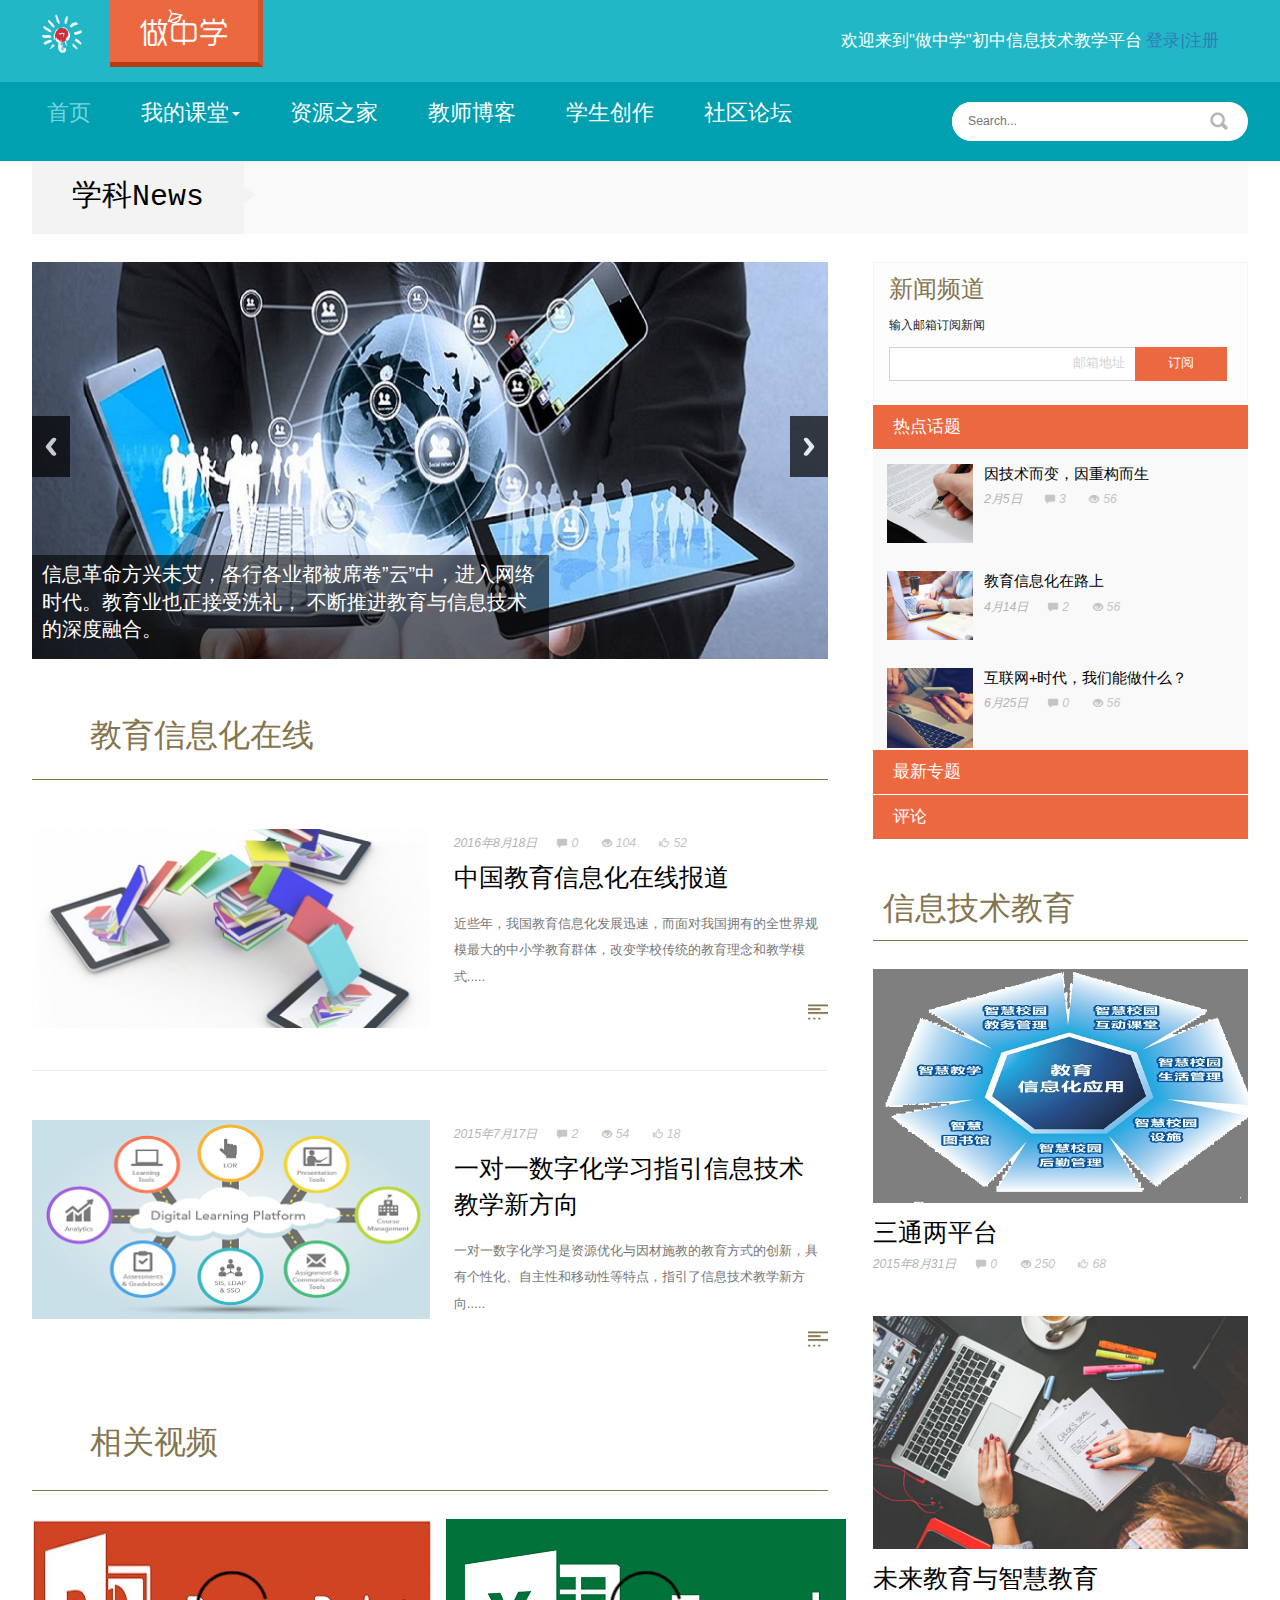
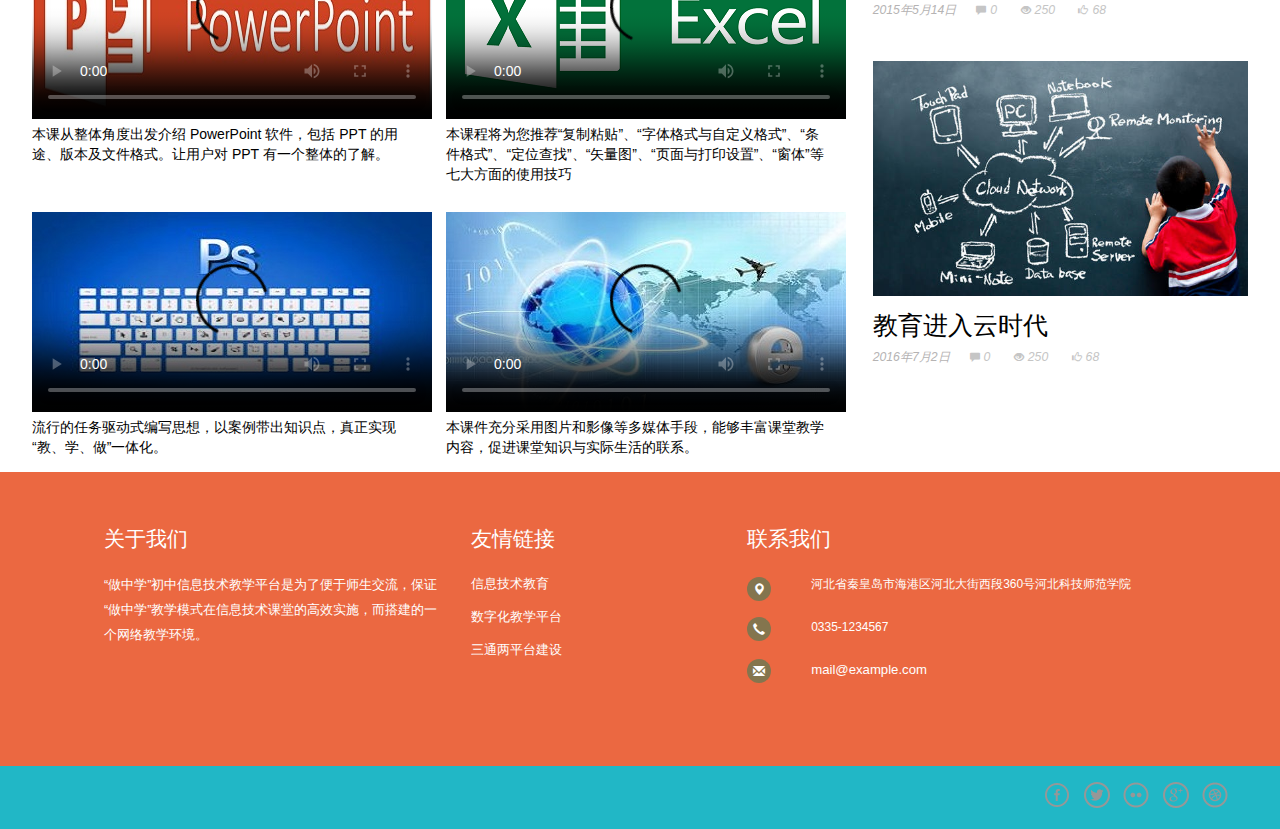
==== index.html @ 7d2986ad "111" ====
<!DOCTYPE HTML>
<html lang="en" ng-app="app">
<head>
<title>做中学首页</title>
<meta http-equiv="Content-Type" content="text/html; charset=utf-8" />
<meta name="viewport" content="width=device-width, initial-scale=1, maximum-scale=1">

<link href="css/styleNav.css" rel="stylesheet" type="text/css" media="all" />
<link rel="stylesheet" type="text/css" href="css/bootstrap.css">
<script type="text/javascript" src="js/jquery.min.js"></script>
<script src="js/owl.carousel.js"></script>
<script type="text/javascript" src="js/jquery.slidepanel.setup.js"></script>
<link href="css/style.css" rel="stylesheet" type="text/css" media="all" />
<script>
		$(document).ready(function() {
			$("#owl-demo").owlCarousel({
				items : 4,
				lazyLoad : true,
				autoPlay : true,
				navigation : true,
				navigationText : ["", ""],
				rewindNav : false,
				scrollPerPage : false,
				pagination : false,
				paginationNumbers : false,
			});
		});
</script>
<script type="application/x-javascript">
	addEventListener("load", function() {
		setTimeout(hideURLbar, 0);
	}, false);
	function hideURLbar(){
		window.scrollTo(0,1);
	}
</script>
<!-- for bootstrap working -->
<script type="text/javascript" src="js/bootstrap.js"></script>

<script src="js/responsiveslides.min.js"></script>
<script>
	$(function () {
		$("#slider").responsiveSlides({
			auto: true,
			nav: true,
			speed: 500,
			namespace: "callbacks",
			pager: true,
		});
	});
</script>
	<script type="text/javascript" src="js/move-top.js"></script>
	<script type="text/javascript" src="js/easing.js"></script>
	<!--/script-->
	<script type="text/javascript">
		jQuery(document).ready(function($) {
			$(".scroll").click(function(event){
				event.preventDefault();
				$('html,body').animate({scrollTop:$(this.hash).offset().top},900);
			});
		});
	</script>
<!-- //Owl Carousel Assets -->
<!-----768px-menu----->
<link type="text/css" rel="stylesheet" href="css/jquery.mmenu.all.css" />
<script type="text/javascript" src="js/jquery.mmenu.js"></script>
<script type="text/javascript">
		//	The menu on the left
		$(function() {
			$('nav#menu-left').mmenu();
		});
</script>
<!-----//768px-menu----->

</head>
<body>
<!-- start header-brand login -->
	<div class="header_bg">
	<div class="wrap">
	<div class="header">
		<div class="logo">
			<a href="myclass/index.html">
				<img src="images/lg.png" alt=""/>
				<h1>做中学</h1>
				<div class="clear"> </div>
			 </a>
		</div>
		<div class="lrtext">
		  <p>欢迎来到"做中学"初中信息技术教学平台&nbsp;<a href="#">登录|注册</a> </p>
		</div>
		<div class="clear"> </div>
	</div>
</div>
</div>
<!-- start header -->
	<div class="header_btm" ng-controller="liCtrl">
	<div class="wrap">
		<!------start small nav 小导航---->
			<div id="page">
					<div id="header">
						<a class="navicon" href="#menu-left"> </a>
					</div>
					<nav id="menu-left">
						<ul>
							<li><a href="index.html#/home" ng-click="hide()">首页</a></li>
							<li class="dropdown">
								<a href="index.html#" class="dropdown-toggle " data-toggle="dropdown">我的课堂<b class="caret"></b></a>
								<ul class="dropdown-menu">
									<li><a href="#/classManagement">班级管理</a></li>
									<li class="divider"></li>
									<li><a href="#/enter">进入班级</a></li>
									<li class="divider"></li>
								</ul>
							</li>
							<li><a href="index.html#/resources">资源之家</a></li>
							<li><a href="index.html#/blog">教师博客</a></li>
							<li ><a href="index.html#/works">学生创作</a></li>
							<li><a href="index.html#comment">社区论坛</a></li>s
						</ul>
					</nav>
			</div>
		<!------start large nav 大导航---->
			<div class="header_sub" >
				<div class="h_menu">
					<ul>
						<li ng-class="{active:category=='home'}"><a href="#/home">首页</a></li>
						<li class="dropdown" ng-class="{active:category=='enter'}">
							<a href="#" class="dropdown-toggle " data-toggle="dropdown">我的课堂<b class="caret"></b></a>
							<ul class="dropdown-menu">
								<li><a href="#/classManagement">班级管理</a></li>
								<li class="divider"></li>
								<li><a href="#/enter">进入班级</a></li>
								<li class="divider"></li>
							</ul>
						</li>
						<li ng-class="{active:category=='resources'}"><a href="#/resources">资源之家</a></li>
						<li ng-class="{active:category=='blog'}"><a href="#/blog">教师博客</a></li>
						<li ng-class="{active:category=='works'}"><a href="#/works">学生创作</a></li>
						<li ng-class="{active:category=='comment'}"><a href="#/comment">社区论坛</a></li>
					</ul>

				</div>

				<div class="h_search">
		    		<form>
		    			<input type="text" value="" placeholder="Search...">
		    			<input type="submit" value="">
		    		</form>
				</div>
				<div class="clear"> </div>
			</div>
	</div>
</div>
<!-- start main-body-->
	<div>
		<ng-view></ng-view>
	</div>
<!-- footer-section-starts-here -->
	<div class="footer">
		<div class="footer-top">
			<div class="wrap">
				<div class="col-md-4 col-xs-4 col-sm-4 footer-grid">
					<h4 class="footer-head">关于我们</h4>
					<p>“做中学”初中信息技术教学平台是为了便于师生交流，保证“做中学”教学模式在信息技术课堂的高效实施，而搭建的一个网络教学环境。</p>
				</div>
				<div class="col-md-3 col-xs-3 col-sm-3 footer-grid">
					<h4 class="footer-head">友情链接</h4>
					<ul class="cat">
						<li><a href="#">信息技术教育</a></li>
						<li><a href="#">数字化教学平台</a></li>
						<li><a href="#">三通两平台建设</a></li>
						<!--<li><a href="#">办公软件专栏</a></li>-->
					</ul>
				</div>
				<div class="col-md-5 col-xs-5 col-sm-5 footer-grid">
					<h4 class="footer-head">联系我们</h4>
					<address>
						<ul class="location">
							<li><span class="glyphicon glyphicon-map-marker"></span></li>
							<li>河北省秦皇岛市海港区河北大街西段360号河北科技师范学院</li>
							<div class="clearfix"></div>
						</ul>
						<ul class="location">
							<li><span class="glyphicon glyphicon-earphone"></span></li>
							<li>0335-1234567</li>
							<div class="clearfix"></div>
						</ul>
						<ul class="location">
							<li><span class="glyphicon glyphicon-envelope"></span></li>
							<li><a href="mailto:info@example.com">mail@example.com</a></li>
							<div class="clearfix"></div>
						</ul>
					</address>
				</div>
				<div class="clearfix"></div>
			</div>
		</div>

	</div>
<div class="footer-bottom">
	<div class="wrap">
		<div class="copyrights col-md-6">
			<p>Copyright &copy; 2015.Company name All rights reserved.<a target="_blank" href="http://www.cssmoban.com/">&#x7F51;&#x9875;&#x6A21;&#x677F;</a></p>
		</div>
		<div class="footer-social-icons col-md-6">
			<ul>
				<li><a class="facebook" href="#"></a></li>
				<li><a class="twitter" href="#"></a></li>
				<li><a class="flickr" href="#"></a></li>
				<li><a class="googleplus" href="#"></a></li>
				<li><a class="dribbble" href="#"></a></li>
			</ul>
		</div>
		<div class="clearfix"></div>
	</div>
</div>
<!-- footer-section-ends-here -->


<a href="#to-top" id="toTop" style="display: block;"> <span id="toTopHover" style="opacity: 1;"> </span></a>

<script src="js/angular.js"></script>
<script src="js/angular-route.min.js"></script>
<script src="js/app.js"></script>
<script src="home/home.js"></script>
<script src="myclass/classManagement.js"></script>

<script src="enterclass/enter.js"></script>
<script src="resources/resources.js"></script>
<script src="blog/blog.js"></script>
<script src="comment.js"></script>
<script src="works.js"></script>

<!---->
</body>
</html>
---- css/styleNav.css ----
/* reset */
html,body,div,span,applet,object,iframe,h1,h2,h3,h4,h5,h6,p,blockquote,pre,a,abbr,acronym,address,big,cite,code,del,dfn,em,img,ins,kbd,q,s,samp,small,strike,strong,sub,sup,tt,var,b,u,i,dl,dt,dd,ol,nav ul,nav li,fieldset,form,label,legend,table,caption,tbody,tfoot,thead,tr,th,td,article,aside,canvas,details,embed,figure,figcaption,footer,header,hgroup,menu,nav,output,ruby,section,summary,time,mark,audio,video{margin:0;padding:0;border:0;font-size:100%;font:inherit;vertical-align:baseline;}
article, aside, details, figcaption, figure,footer, header, hgroup, menu, nav, section {display: block;}
ol,ul{list-style:none;margin:0;padding:0;}
blockquote,q{quotes:none;}
blockquote:before,blockquote:after,q:before,q:after{content:'';content:none;}
table{border-collapse:collapse;border-spacing:0;}
/* start editing from here */
a{text-decoration:none;}
.txt-rt{text-align:right;}/* text align right */
.txt-lt{text-align:left;}/* text align left */
.txt-center{text-align:center;}/* text align center */
.float-rt{float:right;}/* float right */
.float-lt{float:left;}/* float left */
.clear{clear:both;}/* clear float */
.pos-relative{position:relative;}/* Position Relative */
.pos-absolute{position:absolute;}/* Position Absolute */
.vertical-base{	vertical-align:baseline;}/* vertical align baseline */
.vertical-top{	vertical-align:top;}/* vertical align top */
.underline{	padding-bottom:5px;	border-bottom: 1px solid #eee; margin:0 0 20px 0;}/* Add 5px bottom padding and a underline */
nav.vertical ul li{	display:block;}/* vertical menu */
nav.horizontal ul li{	display: inline-block;}/* horizontal menu */
img{max-width:100%;}
/*end reset*/
body {
	background:#ffffff;
	font-family: "HelveticaNeue", "Helvetica Neue", Helvetica, Arial, sans-serif;
	font-size: 100%;
}
.wrap{
	margin:0 auto;
	width:80%;
}
.header_bg{
	background: #21B7C6;

}
#page{
	display:none;
}
.logo{
	float:left;
}
.logo img
{
	float: left;
	padding: 1em 2em 1em 0.7em;
}
@font-face{
	font-family: 'title';
	src:url('zz.ttf');
}
.logo a h1{
	color:#fff;
	font-size: 2.1em;
	font-family: title;
	padding: 0.45em 1em 0.55em 1em;
	background: #EB6841;
	float: left;
	border-bottom: 5px solid #BA3A14;
	border-right: 5px solid #CD542F;
}
/*--- social-icons ----*/
.lrtext {
	float:right;
	padding: 2.4%;
	text-align: center;
}
.lrtext p{
	color:#fff;
	font-size: 1.2em;
	/*font-style: italic;*/
}
/* start header_btm */
.header_btm{
	background: #00A0B0;
}
/* start menu */
.h_menu{
	float:left;
}
.h_menu ul li{
	margin-right:20px;
	float: left;
}
.h_menu ul li.active a{
	color: #74D7E1;
}
.h_menu ul li a{
	display:block;
	padding: 15px 15px;
	text-transform: uppercase;
	font-size: 1.6em;
	color:#fff;
	font-weight: 400;
	-webkit-transition: all 0.3s ease-in-out;
	-moz-transition: all 0.3s ease-in-out;
	-o-transition: all 0.3s ease-in-out;
	transition: all 0.3s ease-in-out;
}
.h_menu ul li a:hover{
	color: #74D7E1;
}
/*search*/
.h_search{
	float: right;
	position: relative;
	margin: 20px 0;
	width: 24.3333%;
	background: #FFF;
	border-radius: 30px;
	-webkit-border-radius: 30px;
	-moz-border-radius: 30px;
	-o-border-radius: 30px;
}
.h_search input[type="text"]{
	-webkit-appearance: none;
	font-family: "HelveticaNeue", "Helvetica Neue", Helvetica, Arial, sans-serif;
	padding:10px 16px;
	outline: none;
	color: #312c3c;
	border: none;
	width: 78.33333%;
	line-height: 1.5em;
	position: relative;
	font-size: 0.8725em;
	text-transform: capitalize;
	border-radius: 30px;
	-webkit-border-radius: 30px;
	-moz-border-radius: 30px;
	-o-border-radius: 30px;
}
.h_search input[type="submit"]{
	-webkit-appearance: none;
	background:url('../images/search.png') no-repeat 10px 10px;
	padding: 10px 0px;
	border: none;
	cursor: pointer;
	width: 14.33%;
	line-height: 1.5em;
	outline: none;
	position: absolute;
	right:0px;
}
.h_search input[type="submit"]:hover {
	background: url('../images/search_h.png') no-repeat 10px 10px;
}
/*--- start iphone_nav -----*/
.sub-head{
	display:none;
	background: #FFFFFF;
	border-bottom: 4px solid #00BAC6;
}
.sub-head li{
	display:inline-block;
	float:left;
	width:50%;
	text-align:center;
}
.sub-head li a span{
	position:absolute;
	top:12px;
	left:12px;
	width:16px;
	height:16px;
	display:inline-block;
}
.sub-head li a.active{
	color:#fff;
	background: #00BAC6;
}
.sub-head li:first-child a{
	border-right:1px solid rgb(150, 148, 148);
}
.sub-head a{
	text-transform: uppercase;
	font-size: 1em;
	position:relative;
	display:block;
	color:#555;
	padding:10px;
}
.menu{
	background: #f0f0f0;
}
.menu li{	
	display:block;
}
.menu li a{
	font-size:0.8125em;
	text-transform:uppercase;
	display:block;
	padding:10px;
	color:#555;
	border-bottom: 1px solid rgb(199, 199, 199);
}
.menu li:last-child a{
	border-bottom:none;
}
.search{
	display:block;
	padding:10px;
	text-align:center;
	background: #f6f6f6; 
}
.search input[type=text]{
	width: 90%;
	padding: 10px;
	border: 1px solid rgb(217, 218, 215);
	color: #555;
	font-size: 13px;
	background: #FFF;
	outline: none;
}
.back-btn {
	cursor: pointer;
	background: rgb(71, 71, 71);
	display: inline-block;
	margin-left: 10px;
	margin-bottom: 10px;
}
.back-btn ul li{
	display:inline-block;
	padding: 4px 6px;
}
.back-btn ul li:before{
	content: url('../images/prev.png');
}
.back-btn ul li a {
	padding: 4px 10px;
	font-size:13px;
	color: #fff;
	margin-left:-8px;	
	line-height: 1.7em;
	vertical-align: bottom;
}	
.simple-text
{
	
}
.simple-text h4{
	color:#6F6F6F;
	font-size: 1.6em;
	text-align: center;
}
.simple-text p
{
	color:#C1C1C1;
	font-size: 1.05em;
	text-align: center;
	padding: 1em 9em;
}

/**********services***********/
.Recent-wroks{
	margin: 4% 0;
}
.Recent-wrok{
	text-align:center;
	background: #ffffff;
}
.heading{
	font-size: 1.8em;
	color: #6F6F6F;
	text-transform: uppercase;
	margin: 1% 0% 2% 0%;
	text-align: left;
	font-weight: 600;
}
.Recent-wrok h6{
	width: 60%;
	margin: 0 auto;
	font-size: 1.1em;
	color: #292929;
	line-height: 1.5em;
}

span.rollover {
	-o-transition-duration: 1s;
	-moz-transition-duration: 1s;
	-webkit-transition: -webkit-transform 1s;
	background:url(../images/view.png) center center no-repeat #EB6841;
	cursor: pointer;
	height: 250px;
	width: 250px;
	display:block;
	position: absolute;
	z-index: 10;
	opacity: 0;
	border-radius: 150px;
	-webkit-border-radius: 150px;
	-o-border-radius: 150px;
	-moz-border-radius: 150px;
	-webkit-transition: all 0.3s ease-out;
	-moz-transition: all 0.3s ease-out;
	-ms-transition: all 0.3s ease-out;
	-o-transition: all 0.3s ease-out;
	transition: all 0.3s ease-out;
}
span.rollover:hover {
	opacity: 0.7;
	-webkit-transition: all 0.3s ease-out;
	-moz-transition: all 0.3s ease-out;
	-ms-transition: all 0.3s ease-out;
	-o-transition: all 0.3s ease-out;
	transition: all 0.3s ease-out;
}
span.rollover1 {
	-o-transition-duration: 1s;
	-moz-transition-duration: 1s;
	-webkit-transition: -webkit-transform 1s;
	background:url(../images/view.png) center center no-repeat #EB6841;
	cursor: pointer;
	height: 244px;
	width: 387px;
	display:block;
	position: absolute;
	z-index: 10;
	opacity: 0;
}
span.rollover1:hover {
	opacity: 0.7;
	-webkit-transition: all 0.3s ease-out;
	-moz-transition: all 0.3s ease-out;
	-ms-transition: all 0.3s ease-out;
	-o-transition: all 0.3s ease-out;
	transition: all 0.3s ease-out;
}
/***********last posts**********/
.l-grids
{
	padding: 2em 0em;
}
.l-grid-1
{
	width:48%;
	float:left;
	background: #21B7C6;
	border-radius: 3px;
	-webkit-border-radius: 3px;
	-moz-border-radius: 3px;
	-o-border-radius: 3px;
}
.l-grid-2
{
	background: #EB6841;
}
.l-grid-1:first-child
{
	margin-right: 4%;
}
.l-grid-1 img
{
	float:right;
	width:50%;
	border-top-right-radius: 3px;
	-webkit-border-top-right-radius: 3px;
	-moz-border-top-right-radius: 3px;
	-o-border-top-right-radius: 3px;
	border-bottom-right-radius: 3px;
	-webkit-border-bottom-right-radius: 3px;
	-moz-border-bottom-right-radius: 3px;
	-o-border-bottom-right-radius: 3px;
}
.l-grid-1 .desc
{
	float:left;
	width:43%;
	padding: 1.3em;
	margin-top: 0em;
}
.l-grid-1 .desc h3,.l-grid-1 .desc span,.test-desc h3,.footer-left h3,.footer-right h3
{
	color:#fff;
	font-size: 1.2em;
	text-transform: uppercase;
	padding-bottom: 0.8em;
}
.l-grid-1 .desc span{
	font-size: 0.89em;
}
.l-grid-1 .desc p,.test-desc p,.get-left p,.footer-left p,.footer-right p{
	font-size: 0.89em;
	color:#fff;
	line-height: 1.8em;
	padding-top: 0.8em;
}
/***********testimonials***********/
.test-grids
{
	background: #FBFBFB;
}
.test-desc
{
	width:65%;
	float:left;
	padding: 1.4em 2.5em;
}
.test-desc h3
{
	color:#F26C4F;
	font-weight: 600;
}
.test-desc p{
	color:#3B5053;
}
.img_1
{
	float:right;
	position: relative;
	background: #F26C4F;
	padding: 5em;
}
.img_1:before{
	content: '';
	position: absolute;
	width: 0;
	height: 0;
	left: -20px;
	border-top: 10px solid rgba(0, 0, 0, 0);
	border-right: 20px solid #F26C4F;
	border-bottom: 10px solid rgba(0, 0, 0, 0);
	margin-top: 3em;
}
/**********get-in-touch************/
.get-left
{
	width: 28%;
	float: left;
	margin: 22px 28px 22px 0px;
}
.get-left p{
	color:#818181;
}
.get-right {
	float: right;
	margin: 22px 0px;
	width: 67%;
}
.contact form {
	padding-top: 2em;
}
.get-right li {
	display: block;
	margin: 15px 0px;
	border: none;
}

.get-right input[type=text],.get-right input[type=email] {
	font-family: "HelveticaNeue", "Helvetica Neue", Helvetica, Arial, sans-serif;
	width:64%;
	padding: 1em 2em 1em 1em;
	border:none;
	color: #3B5053;
	font-size:17px;
	margin:0;
	outline: none;
	font-weight: 600;
	border-top-right-radius: 8px;
	-webkit-border-top-right-radius: 8px;
	-o-border-top-right-radius: 8px;
	-moz-border-top-right-radius: 8px;
	border-bottom-right-radius: 8px;
	-webkit-border-bottom-right-radius: 8px;
	-moz-border-bottom-right-radius: 8px;
	-o-border-bottom-right-radius: 8px;
	background: #F1F1F1;
}
.get-right li textarea
{
	border: 2px solid #4BCEDB;
}
textarea
{
	height: 150px;
	resize: none;
	font-family: "HelveticaNeue", "Helvetica Neue", Helvetica, Arial, sans-serif;
	width:90.5%;
	padding: 1em 2em 1em 1em;
	border:none;
	color: #989898;
	font-size:15px;
	outline: none;
	font-weight: 600;
	border-radius: 10px;
	-webkit-border-radius: 10px;
	-moz-border-radius: 10px;
	-o-border-radius: 10px;
}
.icon {
	height: 23px;
	width: 23px;
	display: block;
	float: left;
}
.name input[type=text]
{
	width:64%;
}
.name input[type=email]
{
	width:64%;
}
.user {
	background: url(../images/u.png) no-repeat 30px 14px;
	background-color: #21B7C6;
	padding: 1em 1.5em;
	border-top-left-radius: 8px;
	-webkit-border-top-left-radius: 8px;
	-o-border-top-left-radius: 8px;
	-moz-border-top-left-radius: 8px;
	border-bottom-left-radius: 8px;
	-webkit-border-bottom-left-radius: 8px;
	-moz-border-bottom-left-radius: 8px;
	-o-border-bottom-left-radius: 8px;
}
.mail {
	background: url(../images/m.png) no-repeat 25px 20px;
	background-color: #EB6841;
	padding: 1em 1.5em;
	border-top-left-radius: 8px;
	-webkit-border-top-left-radius: 8px;
	-o-border-top-left-radius: 8px;
	-moz-border-top-left-radius: 8px;
	border-bottom-left-radius: 8px;
	-webkit-border-bottom-left-radius: 8px;
	-moz-border-bottom-left-radius: 8px;
	-o-border-bottom-left-radius: 8px;
}
.name
{
	float: left;
	width: 50%;
	margin-right: 4%;
}
.email_1
{
	float:right;
	width:50%;
}
.send
{
	margin: 1em 1.8em 2em;
	font-size: 1.1em;
	text-transform: uppercase;
	color: #fff;
	background: #F26C4F;
	border: 1px solid #F26C4F;
	padding: 0.7em 2em;
	border-radius: 5px;
	-webkit-border-radius: 5px;
	-moz-border-radius: 5px;
	-o-border-radius: 5px;
	-webkit-transition: all 0.3s ease-in-out;
	-moz-transition: all 0.3s ease-in-out;
	-o-transition: all 0.3s ease-in-out;
	transition: all 0.3s ease-in-out;
	font-family: "HelveticaNeue", "Helvetica Neue", Helvetica, Arial, sans-serif;
	cursor: pointer;
	float: right;
}
.send:hover
{
	background: #FC685C;
}
/*********footer********/
.footer
{
	background: #EB6841;
	padding: 3em 0em;
}
.footer-left
{
	float:left;
	width:48%;
	margin-right: 4%;
}
.footer-right
{
	float: none;
	width: 100%;
}
.footer-right span
{
	color:#fff;
	font-size: 0.8em;
	padding: 0.8em 0em;
	display: block;
}
.comments1:nth-child(2)
{
	border-bottom:2px solid #EF8565;
	padding-bottom: 1.4em;
}
.detail
{
	padding: 1em 0em;
}
.detail li{
	float: left;
}
.detail li a{
	color:#F3A189;
	font-size: 0.95em;
	text-transform: uppercase;
}
.soc_icons ul li{
	margin:10px;
	float:left;
}
.soc_icons ul li a{
	opacity:0.8;
	display: block;
	padding: 8px;
	background: #2e2e2e;
	width: 24px;
	height: 24px;
	-webkit-transition: all 0.3s ease-in-out;
	-moz-transition: all 0.3s ease-in-out;
	-o-transition: all 0.3s ease-in-out;
	transition: all 0.3s ease-in-out;
	border-radius: 26px;
	color:#929191;
	font-weight: 600;
}
.soc_icons ul li a span{
	margin-left: 60px;
}
.soc_icons ul li a.icon1{
	background: #39579D url('../images/icon1.png') no-repeat 16px 9px;
}
.soc_icons ul li a.icon2{
	background: #02B3E9 url('../images/icon2.png') no-repeat 10px 12px;
}
.soc_icons ul li a.icon3{
	background: #D95333 url('../images/icon3.png') no-repeat 13px 11px;
}
.soc_icons ul li a:hover{
	zoom: 1;
	filter: alpha(opacity=50);
	opacity: 1;
	-webkit-transition: opacity .15s ease-in-out;
	-moz-transition: opacity .15s ease-in-out;
	-ms-transition: opacity .15s ease-in-out;
	-o-transition: opacity .15s ease-in-out;
	transition: opacity .15s ease-in-out;
	color:#373737;
}
.copy
{
	background:#21B7C6;
}
.copy p{
	color:#fff;
	font-size:1em;
	text-align: center;
	padding: 1.5em 0em;
}
.copy p a{
	color:#00444B;
	font-size:1em;
	-webkit-transition: all 0.3s ease-in-out;
	-moz-transition: all 0.3s ease-in-out;
	-o-transition: all 0.3s ease-in-out;
	transition: all 0.3s ease-in-out;
}
.copy p a:hover{
	color:#fff;
}
/*---strat-about----*/
/*--about--*/
.col:first-child {
	margin-left: 0;
}
.content_1 {
	margin: 1.5em 0em;
}
.col {
	display: block;
	float: left;
	margin: 1% 0 1% 1.6%;
}
.span_1_of_about {
	width: 65%;
}
.about h3 {
	border-bottom: 1px solid  #21B7C6;
	padding: 0.3em 0em;
	margin-bottom: 1em;
	color: #EB6841;
	font-weight: 400;
}
.about p {
	color: #969696;
	font-size: 0.95em;
	line-height: 1.8em;
}
.about-img {
	width: 29%;
	float: left;
	margin-right: 3%;
}
.about-desc {
	width: 68%;
	float: left;
	margin-right: 0;
}
.grid_1_of_4{
	display: block;
	float:left;
	margin: 1% 0 1% 1.6%;
	text-align: center;
}
.grid_1_of_4:first-child {
	margin-left: 0;
}
.images_1_of_4 {
	width: 45%;
	padding:1.5%;
}
.images_1_of_4  img{
	max-width:100%;
	border-radius: 50%;
	margin: 6px -2px 4px 0px;
}
.images_1_of_4 h6{
	color:#EB6841;
	font-size:1em;
	font-style: italic;
	padding: 0.5em 1em;
}
.span_1_of_about1 {
	width: 30%;
	margin-left: 5%;
}
.col {
	display: block;
	float: left;
}
.comments-custom li {
	overflow: hidden;
	margin: 0;
	padding: 0px 0 45px 0;
	border-bottom: none;
	background: none;
}
.comments-custom.unstyled .icon {
	background: url(../images/comment.png) no-repeat 0 50%;
	width: 37px;
	height: 70px;
	float: left;
	border-right: 1px solid #EBEBEB;
	padding: 0 8px 0 0;
	margin: 0 10px 0 0;
}
.right-text {
	width: 80%;
	float: left;
}
.comments-custom.unstyled .comments-custom_h,.images_1_of_4  h4 a,.about-topgrid1 h5,.about-histore ul li span,.questions h4 {
	color: #21B7C6;
	font-size: 1.3em;
	font-style: italic;
	-webkit-transition: all 0.3s ease-out;
	-moz-transition: all 0.3s ease-out;
	-ms-transition: all 0.3s ease-out;
	-o-transition: all 0.3s ease-out;
	transition: all 0.3s ease-out;
}
.comments-custom.unstyled:hover .comments-custom_h:hover,.images_1_of_4  h4 a:hover,.about-topgrid1 h5:hover,.about-histore ul li span:hover,.questions h4:hover
{
	color: #00A0B0;
	cursor: pointer;
}
.comments-custom.unstyled .comments-custom_txt {
	padding: 10px 0px;
	font-size: 13px;
	line-height: 1.5em;
}
.comments-custom.unstyled .comments-custom_txt a {
	color: #969696;
	font-size: 1.15em;
}
.about-top{
	margin-bottom:1%;
}
.about-bottom{
	margin-bottom:2%;
}
.comments-custom time {
	font-size: 11px;
	color:#888;
}
.about-topgrid1 {
	width: 29%;
	float: left;
	margin-right: 5%;
}
.about-topgrid1 img {
	border-radius: 3px;
	-webkit-border-radius: 3px;
	-moz-border-radius: 3px;
	-o-border-radius: 3px;
}
.about-topgrid1 h5 {
	font-size: 13px;
	padding: 2em 0em;
}
.about-histore {
	float: left;
	width: 30%;
}
.about-histore ul li span {
	font-size: 14px;
	padding: 15px 0px 15px 0px;
	margin-bottom: 13px;
	float: left;
	width: 15%;
}
.about-histore ul li span:hover {
	color: #868F98;
	cursor: pointer;
}
.about-histore ul li p {
	padding: 4px 0px 8px 0px;
	float: right;
	width: 83%;
}
.about-services {
	width: 30%;
	float: left;
	margin-left: 5%;
}
.questions {
	margin: 10px 0 3px 0;
}
.questions h4 {
	font-size: 15px;
	margin-bottom: 5px;
}
.questions p {
	padding: 4px 0px 8px 0px;
}
/*---//End-about----*/
/************services****************/
div.cont1.span_2_of_g1{
	margin-left:65px ;
}
.col_1_of_about-box:first-child {
	margin-left: 0;
}
.span_1_of_about-box {
	width: 30.5%;
}
.col_1_of_about-box {
	display: block;
	float: left;
	margin: 1% 0 1% 3.6%;
}
/********start-blog*************************/
/*--blog--*/
.main
{
	padding: 0em 0em 2em 0em;
	border-bottom: 1px solid #E9E9E9;
}
.wrapper_single{
	width: 72.2%;
	float: left;
}
.wrapper_top{
	margin-bottom:3%;
}
.grid_1 {
	width:8.5%;
	float: left;
}
.alpha {
	margin-right: 3.6%;
}
.span_2_of_single {
	width: 87.1%;
	float: right;
}
.date {
	background: #21B7C6;
	font-size: 0.95em;
	line-height: 18px;
	font-weight: 500;
	padding:1.3em 1em;
	color: #FFF;
	text-align: center;
	border-radius: 5px;
	-webkit-border-radius: 5px;
	-moz-border-radius: 5px;
	-o-border-radius: 5px;
}
.date span {
	display: inline-block;
	font-size:2em;;
	line-height: 30px;
	font-weight: 600;
	margin-bottom: 5px;
}
h5.blog_title{
	margin:1em 0em;
}
h5.blog_title a{
	color: #485460;
	font-size: 1.6em;
	font-weight: 600;
	transition:0.5s all;
	-webkit-transition:0.5s all;
	-moz-transition:0.5s all;
	-o-transition:0.5s all;
}
h5.blog_title a:hover {
	color: #21B7C6;
}
.span-1-of-1
{
	float:left;
	width:37%;
}
.m_img {
	border-radius: 3px;
}
.span-1-of-2 p,.popularpost p,.link_1 p a,.desc p a{
	font-size: 0.85em;
	color: #414A5A;
	font-weight: 600;
	line-height: 1.8em;
}
.span-1-of-2 p:nth-child(2)
{
	margin-top: 2.1em;
}
.arrow_btn {
	display: block;
	background: url(../images/arrow_btn.png) no-repeat 88px 24.9px;
	padding: 16px 22px 9px 0px;
	color: #EB6841;
	font-size: 16px;
}
.arrow_btn:hover{
	background: url(../images/arrow_btnh.png) no-repeat 88px 24.9px;
	text-decoration: none;
	color:#44C0C2;
}
.links
{
	border: 1px solid #E9E9E9;
	border-right: none;
	border-left:none;
	padding: 0.7em 0em;
	margin: 2em 0em 2em 0em;
}
.links h3{
	color:#757B85;
	margin-right: 4%;
	float: left;
	font-size: 0.96em;
}
.tags a{
	color:#757B85;
	margin-right: 0.6em;
}
.comments  a{
	color:#EB6841;
	margin-left: 0.2em;
}
.links h3:nth-child(5)
{
	margin-right: 0em;
}
.social_1 ul li:first-child, ol li:first-child {
	margin-top: 0px;
	margin-left: 0;
}
.social_1 li {
	background: none;
	margin-right:1em;
	display: inline-block;
}
.social_1 li  a span
{
	height:30px;
	width:30px;
	display: block;
	background: url(../images/spriteimg.png);
	-webkit-transition: all 0.3s ease-out;
	-moz-transition: all 0.3s ease-out;
	-ms-transition: all 0.3s ease-out;
	-o-transition: all 0.3s ease-out;
	transition: all 0.3s ease-out;
}
li.icon2_f > a > span {
	background-position: -35px 4px;
}
li.icon2_f > a > span:hover {
	opacity:0.8;
}
li.icon1_t > a > span {
	background-position: 0px 0px;
}
li.icon1_t > a > span:hover {
	opacity:0.8;
}
.span-1-of-2
{
	float:right;
	width:60%;
}
.pages
{
	padding: 2em 7em;
}
.pages ul li{
	margin: 1em 1em 0em 0em;
	padding: 0.6em 1.1em;
	border-radius: 50px;
	-webkit-border-radius: 50px;
	-o-border-radius: 50px;
	-moz-border-radius: 50px;
	float:left;
	display: block;
	cursor: pointer;
	background-color:#F6FAFB;
	-webkit-transition: all 0.3s ease-out;
	-moz-transition: all 0.3s ease-out;
	-ms-transition: all 0.3s ease-out;
	-o-transition: all 0.3s ease-out;
	transition: all 0.3s ease-out;

}
.pages ul li a{
	color:#BEBEBE;
	font-size: 1.3em;
}
.pages ul li a span
{
	background: url(../images/spriteimg.png);
	width: 15px;
	height: 30px;
	display: block;
}
.pages li.preview a span
{
	background-position: -68px -8px;
}
.pages li.next a span
{
	background-position: -112px -8px;
}
.pages ul li a img{
	vertical-align: middle;
}
.pages ul li:hover
{
	background-color:#485460;
}

.pages li:nth-child(1)
{
	margin-right: 3.5em;
}
.pages li:nth-child(7),.pages li:nth-child(7):hover
{
	background: none;
}
.pages li:nth-child(9)
{
	margin-left: 3.5em;
}
.rsidebar{
	display: block;
	float:left;
	margin:0 0 0 4.6%;
}
.span_1_of_3 {
	width: 23.2%;
}
.search_box,.email{
	border:1px solid #E4E4E4;
	-webkit-transition: all 0.3s ease;
	-moz-transition: all 0.3s ease;
	-o-transition: all 0.3s ease;
	transition: all 0.3s ease;
	padding:5px 10px;
	position: relative;
	cursor: pointer;
	width: 100%;
}
.search_box img {
	vertical-align: middle;
	margin-right: 10px;
}
.search_box form input[type="text"],.email_box form input[type="text"] {
	border: none;
	outline: none;
	background: none;
	font-size: 0.85em;
	color:#999;
	width:87%;
	-webkit-apperance: none;
	font-family: "HelveticaNeue", "Helvetica Neue", Helvetica, Arial, sans-serif;
	padding: 0.4em 0em;
}
.search_box form input[type="submit"] {
	border: none;
	cursor: pointer;
	background: url(../images/search.png) no-repeat 10px 2px;
	position: absolute;
	right: 10px;
	width:31px;
	height:33px;
	outline: none;
	margin: 0.4em 0em;
}
.rsidebar h4,.span_2_of_single h4
{
	color:#414A5A;
	font-size: 1.8em;
	padding: 0em 0em 0.8em 0em;
}
.social_2
{
	padding: 2.5em 0em;
}
.social_2 ul li:first-child, ol li:first-child {
	margin-top: 0px;
	margin-left: 0;
}
.social_2 li {
	background: none;
	margin-right:1em;
	display: inline-block;
}
.social_2 li  a span
{
	height:42px;
	width:42px;
	display: block;
	background: url(../images/spriteimg.png);
	-webkit-transition: all 0.3s ease-out;
	-moz-transition: all 0.3s ease-out;
	-ms-transition: all 0.3s ease-out;
	-o-transition: all 0.3s ease-out;
	transition: all 0.3s ease-out;
}
li.facebook a span {
	background-position:-8px -54px;
}
li.facebook a span:hover {
	opacity:0.8;
}

li.twitter a span {
	background-position:-108px -54px ;
}
li.twitter a span:hover {
	opacity:0.8;
}
li.google a span {
	background-position: -59px -54px;
}
li.google a span:hover {
	opacity:0.8;
}
.button input[type="submit"],.send_button input[type="submit"] {
	cursor: pointer;
	color: #FFF;
	font-size: 0.99em;
	outline: none;
	-webkit-transition: all 0.3s;
	-moz-transition: all 0.3s;
	transition: all 0.3s;
	border-radius: 5px;
	-webkit-border-radius: 3px;
	-moz-border-radius: 3px;
	-o-border-radius: 3px;
	background: #49CBCD;
	padding: 10px 50px;
	border: none;
	margin-top: 20px;
	-webkit-appearance: none;
	font-family: "HelveticaNeue", "Helvetica Neue", Helvetica, Arial, sans-serif;
}
.button input[type="submit"]:hover,.send_button input[type="submit"]:hover
{
	background:#45BDBE;
}
.Categories {
	padding: 2.5em 0em;
}
ul.sidebar li {
	list-style-image: url(../images/icon_1.png);
	margin: 0 15px 0px;
	vertical-align: bottom;
}
.hover li a,ul.sidebar_1 li a,.tags ul  li a {
	font-size: 1em;
	line-height: 1.8em;
	color: #000000;
	font-weight:600;
	-webkit-transition: all 0.3s;
	-moz-transition: all 0.3s;
	transition: all 0.3s;
	display: block;
	padding: 0.6em 0em;
}
ul.sidebar_1 li a:hover
{
	color: #21B7C6;
}
.hover
{
	-webkit-transition: all 0.3s;
	-moz-transition: all 0.3s;
	transition: all 0.3s;
}
.hover li a:hover
{
	color:#fff;
}
.hover:hover
{
	background: #485460;
	color:#fff;
	border-radius: 5px;
	-webkit-border-radius: 3px;
	-moz-border-radius: 3px;
	-o-border-radius: 3px;
	margin-left: 1em;
}
.popularpost p
{
	padding: 1.5em 0em;
}
.link_1 p
{
	font-size: 1.1em;
	float: left;
	padding: 14px 22px 9px 0px;
}
.link_1 .right
{
	float:right;
}
.recentpost {
	padding: 2.5em 3em;
}

.recentpost h4{
	color: #000000;
	font-size: 1.8em;
	font-weight: 600;
	padding: 0em 0em 0.8em 0em;
}
ul.sidebar_1 li {
	list-style-image: url(../images/icon_2.png);
	vertical-align: bottom;
}
.tags ul li
{
	padding: 0.6em;
	float:left;
	-webkit-transition: all 0.3s;
	-moz-transition: all 0.3s;
	transition: all 0.3s;
}
.tags ul li a
{
	padding: 0.7em;
	border-radius: 5px;
	-webkit-border-radius: 3px;
	-moz-border-radius: 3px;
	-o-border-radius: 3px;
	-webkit-transition: all 0.3s;
	-moz-transition: all 0.3s;
	transition: all 0.3s;
	background-color: #F6FAFB;
	-webkit-transition: all 0.3s ease-out;
	-moz-transition: all 0.3s ease-out;
	-ms-transition: all 0.3s ease-out;
	-o-transition: all 0.3s ease-out;
	transition: all 0.3s ease-out;
}
.tags ul li a:hover{
	color:#fff;
	background:#21B7C6;
}

/********end-blog**************/
/*******star_blog_innerpage***/
.para p,.text a,.heading_1{
	font-size: 0.85em;
	color:#485460;
	font-weight: 600;
	line-height: 1.8em;
	margin-top:2em;
}
.heading
{
	color: #414A5A;
	font-size: 1.6em;
	font-weight: normal;
	margin: 1em 0em;
}
.images_1
{
	margin-top: 2em;
}
.images_1 img,.image_b img
{
	border-radius: 3px;
	-webkit-border-radius: 3px;
	-o-border-radius: 3px;
	-moz-border-radius: 3px;
}
.para_1
{
	font-style: italic;
	font-size: 1.3em;
}
.text
{
	text-align: right;
}
.heading_1
{
	font-size: 1.6em;
	text-align: center;
	background: #FFF;
	margin: 0 auto;
	position: relative;
	z-index: 999;
	margin-top: 100px;
	width: 350px;
}
.share_icons
{
	border:1px solid #EBEBEB;
	text-align: center;
	margin-top: -20px;
}
.share_icons img
{
	padding:3em 0em 2.6em 0em;
}
.grid_2_page
{
	padding: 2em 0em;
}
.grid_2_page ul li{
	margin: 1em 1em 0em 0em;
	padding: 0.6em 1.1em;
	border-radius: 50px;
	-webkit-border-radius: 50px;
	-o-border-radius: 50px;
	-moz-border-radius: 50px;
	float:left;
	display: block;
}
.grid_2_page ul li a{
	color:#BEBEBE;
	font-size: 1.3em;
}
.grid_2_page ul li a span
{
	background: url(../images/spriteimg.png);
	width: 15px;
	height: 30px;
	display: block;
}
.grid_2_page li.preview a span
{
	background-position: -68px -8px;
}
.grid_2_page li.next a span
{
	background-position: -112px -8px;
}
.grid_2_page ul li:nth-child(2)
{
	margin-right: 43%;
}
.grid_2_page ul li:nth-child(1),.grid_2_page ul li:nth-child(4)
{
	background-color:#F6FAFB;
}
.grid_2_page ul li:nth-child(1):hover,.grid_2_page ul li:nth-child(4):hover
{
	background-color:#485460;
}
.c_grid
{
	padding-bottom: 2em;
	border-bottom: 1px solid #EBEBEB;
}
.c_grid:nth-child(3)
{
	padding: 1.4em 0em 2.5em 0em;
}
.c_grid_1
{
	padding: 2em 0em;
	margin-left: 10em;
}
.person_1
{
	float:left;
}
.person_1 a span
{
	background: url(../images/spriteimg.png) -321px -8px;
	width:93px;
	height:93px;
	display:block;
}
.plus a span
{
	background:url(../images/spriteimg.png) -187px -11px;
}
.desc
{
	float:right;
	width:80%;
	margin-top: 1em;
}
.desc p
{
	float:left;
}
.desc p a
{
	float:left;
	font-size: 1.1em;
	margin-right: 2em;
	-webkit-transition: all 0.3s;
	-moz-transition: all 0.3s;
	transition: all 0.3s;
}
.desc p a:hover
{
	color:#EB6841;
}
.desc h6 a{
	float:left;
	color:#EB6841;
	font-size: 1em;
	margin-top: 4px;
	-webkit-transition: all 0.3s;
	-moz-transition: all 0.3s;
	transition: all 0.3s;
}
.desc h6 a:hover{
	color: #414A5A;
}
.desc .para p
{
	margin-top:1em;
}
.copyrights{text-indent:-9999px;height:0;line-height:0;font-size:0;overflow:hidden;}
.comments{
	padding: 2.5em 3em;
}
.comments h4{
	color: #000000;
	font-size: 1.8em;
	font-weight: 600;
	padding: 0em 0em 0.8em 0em;
}
.comments-area{
	/*padding: 2.5em 3em;*/
	margin: 2.5em 3em;
}
.comments-area h4{
	color: #000000;
	font-size: 1.8em;
	font-weight: 600;
	padding: 0em 0em 0.8em 0em;
}
.comments-area h2 {
	color: #555;
	font-size: 1.5em;
	margin-bottom:10px;
	text-transform: uppercase;
}
.comments-area p {
	margin:0;
	width:47.2%;
	float:left;
}
.text_area
{
	margin-top: 2em;
}
.comments-area p:nth-child(2)
{
	margin-left: 5%;
}
.comments-area span {
	color:#00AEFF;
	position: absolute;
	left: 4px;
	top: 30px;
}
.comments-area input[type="text"] {
	border: none;
	outline: none;
	background: none;
	font-size: 0.85em;
	color: #485460;
	width: 93%;
	font-family: "HelveticaNeue", "Helvetica Neue", Helvetica, Arial, sans-serif;
	-webkit-apperance: none;
	padding: 0.8em 1em;
	border: 1px solid #E4E4E4;
	border-radius: 5px;
	-webkit-border-radius: 3px;
	-moz-border-radius: 3px;
	-o-border-radius: 3px;
}
.comments-area input[type="text"]:focus,.comments-area textarea:focus
{
	box-shadow: 0px 0px 8px 1px #EB6841;
}
.comments-area textarea {
	border: none;
	outline: none;
	background: none;
	font-size: 1.2em;
	color: #485460;
	width: 96%;
	resize:none;
	-webkit-apperance: none;
	padding: 0.4em 1em;
	height: 200px;
	border: 1px solid #E4E4E4;
	border-radius: 5px;
	-webkit-border-radius: 3px;
	-moz-border-radius: 3px;
	-o-border-radius: 3px;
	font-family: "HelveticaNeue", "Helvetica Neue", Helvetica, Arial, sans-serif;
}
.send_button
{
	float:right;
}
.send_button input[type="submit"] {
	padding: 13px 30px;
	font-family: "HelveticaNeue", "Helvetica Neue", Helvetica, Arial, sans-serif;
}
.sky_form
{
	float:left;
	margin: 1.5em 0em 0em 2em;
}
.sky_form label i{
	color: #485460;
	font-size: 0.8725em;
	margin: 0.5em 2em;
	vertical-align: middle;
}
.sky_form  input[type="checkbox"]{
	vertical-align: text-top;
	border: 1px solid #fff;
	width: 30px;
	height: 30px;
	vertical-align: middle;
}
/*******end_blog_innerpage***/
/************end-blog*********
/********start_contact*****/
/*----start-get-intouch----*/
.get-intouch h3{
	font-size: 2em;
	color: #EB6841;
	font-weight: 400;
	margin-bottom: 1.2em;
	text-align: center;
	text-transform: uppercase;
}
.get-intouch {
	margin: 4em 0 0;
}
.get-intouch-grids {
	padding-bottom: 4em;
}
.get-intouch-left-address{
	float:left;
	width:22%;
	padding-right:2%;
}
.get-intouch-left-address h4{
	color: #7D7D7D;
	font-size: 1.3em;
	margin: 0.5em 0 0.7em 0;
	width: 95%;
	font-style: italic;
}
.get-intouch-left-address p,.get-intouch-left-address p a{
	color: #969696;
	font-size: 1.1em;
	line-height:1.6em;
	transition:0.5s all;
	-webkit-transition:0.5s all;
	-moz-transition:0.5s all;
	-o-transition:0.5s all;
}
.get-intouch-left-address p a:hover{
	color:#E8432E;
}
.get-intouch-center-form{
	float: left;
	width: 66%;
	padding: 0 3% 0 1%;
}
.get-intouch-right-social{
	float: right;
	width: 6%;
	text-align: center;
	margin-top: 2em;
}
.get-intouch-center-form h5
{
	color: #00A0B0;
	font-size: 1.8em;
	padding: 0.3em 0em;
	font-style: italic;
}
.get-intouch-center-form input[type="text"]{
	width: 48.7%;
	color:#B9B9B9;
	border: 1px solid #CCCCCC;
	border-right: 0;
	border-left: 0;
	border-top: 0;
	outline: none;
	font-family: "HelveticaNeue", "Helvetica Neue", Helvetica, Arial, sans-serif;
	padding: 1em 0;
	font-size: 1em;
	font-weight: 600;
}
.get-intouch-center-form input[type="text"]:focus,.get-intouch-center-form textarea:focus{
	color:#3B5053;
}
.get-intouch-center-form textarea{
	width: 100%;
	border: 1px solid #CCCCCC;
	border-right: 0;
	border-left: 0;
	border-top: 0;
	border-radius:0;
	outline: none;
	font-family: "HelveticaNeue", "Helvetica Neue", Helvetica, Arial, sans-serif;
	padding: 0.5em 0;
	font-size: 1em;
	height: 40px;
	resize: none;
	color: #B9B9B9;
}
.frist{
	margin-right:2%;
}
.get-intouch-center-form input[type="submit"]{
	border: none;
	color: #000;
	float: right;
	font-size: 1em;
	background: url(../images/msg.png) no-repeat #fff 0px 6px;
	padding: 0em 0.2em 0 1.5em;
	outline:none;
	font-family: "HelveticaNeue", "Helvetica Neue", Helvetica, Arial, sans-serif;
	cursor:pointer;
	transition:0.5s all;
	-webkit-transition:0.5s all;
	-moz-transition:0.5s all;
	-o-transition:0.5s all;
	margin-top: 1em;
}
.get-intouch-center-form input[type="submit"]:hover{
	color:#21B7C6;
}
.get-intouch-right-social ul li{
	display:block;
}
.get-intouch-right-social ul li a{
	width:32px;
	height:32px;
	display:block;
	margin: 0 auto;
	margin-bottom: 0.4em;
}




/***** start- Media Quries *****/
/*****  Media Quries for 1440px laptops *****/
@media (max-width: 1440px) {
	.wrap{
		width:80%;
	}
	.l-grid-1 .desc {
		width: 39%;
		padding: 1em;
	}
	.l-grid-1 .desc h3{
		padding-bottom: 0.2em;
	}
	.l-grid-1 img {
		width: 55%;
	}
	.name input[type=text] {
		width: 62%;
	}
	.get-right input[type=email] {
		width: 61%;
	}
	.send {
		margin: 1em 1.21em 2em;
	}
	span.rollover1 {
		height: 215px;
		width: 345px;
	}
	.links h3 {
		margin-right: 2%;
	}
}
/*****  //Media Quries for 1440px laptops *****/
/*****  Media Quries for 1366px laptops *****/
@media (max-width: 1366px) {
	.wrap{
		width:80%;
	}
	.l-grid-1 .desc {
		width: 40%;
		padding: 0.5em 1em;
	}
	.l-grid-1 .desc h3{
		padding-bottom: 0.2em;
	}
	.l-grid-1 img {
		width: 53.6%;
	}
	.name input[type=text] {
		width: 62%;
	}
	.get-right input[type=email] {
		width: 61%;
	}
	.send {
		margin: 1em 1.21em 2em;
	}
	span.rollover1 {
		height: 204px;
		width: 327px;
	}
	.links h3 {
		margin-right: 1%;
	}
	span.rollover {
		height: 238px;
		width: 238px;
	}
	.grid_2_page ul li:nth-child(2) {
		margin-right: 34%;
	}
}
/*****  //Media Quries for 1366px laptops *****/
/*****  Media Quries for 1280px laptops *****/
@media (max-width: 1280px) {
	.wrap{
		width:80%;
	}
	.l-grid-1 .desc {
		width: 100%;
		padding: 1em;
		text-align: center;
	}
	.l-grid-1 .desc h3{
		padding-bottom: 0.2em;
	}
	.l-grid-1 img {
		width: 100%;
	}
	.name input[type=text] {
		width: 59%;
	}
	.get-right input[type=email] {
		width: 59%;
	}
	.send {
		margin: 1em 1.21em 2em;
	}
	span.rollover1 {
		height: 191px;
		width: 306px;
	}
	.links h3 {
		margin-right: 1%;
	}
	span.rollover {
		height: 219px;
		width: 219px;
	}
	.grid_2_page ul li:nth-child(2) {
		margin-right: 29%;
	}
	.test-desc {
		padding: 1.4em 1.5em;
	}
	.tags{
		display:none;
	}
	.c_grid_1 {
		margin-left: 6em;
	}
	.hover:hover {
		margin-left: 0em;
	}
	.h_search input[type="submit"] {
		width: 16.33%;
	}
}
/*****  //Media Quries for 1280px laptops *****/
/*****  Media Quries for 1024px laptops *****/
@media (max-width: 1024px) {
	.wrap{
		width:80%;
	}
	.l-grid-1 .desc {
		width: 100%;
		padding: 1em;
		text-align: center;
		width: 91%;
	}
	.l-grid-1 .desc h3{
		padding-bottom: 0.2em;
	}
	.l-grid-1 img {
		width: 100%;
	}
	.name input[type=text] {
		width: 76.9%;
	}
	.get-right input[type=email] {
		width: 76.9%;
	}
	.send {
		margin: 1em 1.21em 2em;
	}
	span.rollover1 {
		height: 153px;
		width: 246px;
	}
	.links h3 {
		margin-right: 1%;
	}
	span.rollover {
		height: 194px;
		width: 194px;
	}
	.grid_2_page ul li:nth-child(2) {
		margin-right: 11%;
	}
	.test-desc {
		padding: 1.4em 1.5em;
		width: 57%;
	}
	.tags{
		display:none;
	}
	.c_grid_1 {
		margin-left: 0em;
	}
	.hover:hover {
		margin-left: 0em;
	}
	.h_search input[type="submit"] {
		width: 16.33%;
	}
	.h_menu ul li {
		margin-right: 9px;
	}
	.simple-text h4 {
		font-size: 1.4em;
	}
	.name {
		float: none;
		width: 100%;
	}
	.email_1 {
		float: none;
		width: 100%;
	}
	.right-text {
		width: 75%;
	}
	.alpha {
		margin-right: 1%;
	}
	.grid_1 {
		width: 12.5%;
	}
	.span_2_of_single {
		width: 85.1%;
	}
	.rsidebar h4, .span_2_of_single h4 {
		font-size: 1.2em;
	}
	.sky_form {
		float: none;
	}
	.send_button {
		float: none;
	}
	h5.blog_title a {
		font-size: 1.4em;
	}
	.pages ul li {
		margin: 1em 0.1em 0em 0em;
	}
}
/*****  //Media Quries for 1024px laptops *****/
/*****  Media Quries for 768px tabs *****/
@media (max-width: 768px) {
	.wrap{
		width:90%;
	}
	.l-grid-1 .desc {
		width: 100%;
		padding: 1em;
		text-align: center;
		width: 90%;
	}
	.l-grid-1 .desc h3{
		padding-bottom: 0.2em;
	}
	.l-grid-1 img {
		width: 100%;
	}
	.name input[type=text] {
		width: 80%;
	}
	.get-right input[type=email] {
		width: 80%;
	}
	.send {
		margin: 1em 1.21em 2em;
	}
	span.rollover1 {
		height: 127px;
		width: 203px;
	}
	.links h3 {
		margin-right: 1%;
	}
	span.rollover {
		height: 250px;
		width: 250px;
	}
	.grid_2_page ul li:nth-child(2) {
		margin-right: 22%;
	}
	.test-desc {
		padding: 1.4em 1.5em;
		width: 50%;
	}
	.tags{
		display:none;
	}
	.c_grid_1 {
		margin-left: 0em;
	}
	.hover:hover {
		margin-left: 0em;
	}
	.h_search input[type="submit"] {
		width: 16.33%;
	}
	.h_menu ul li {
		margin-right: 9px;
	}
	.simple-text h4 {
		font-size: 1.2em;
	}
	.name {
		float: none;
		width: 100%;
	}
	.email_1 {
		float: none;
		width: 100%;
	}
	.right-text {
		width: 75%;
	}
	.alpha {
		margin-right: 1%;
	}
	.grid_1 {
		width: 12.5%;
	}
	.span_2_of_single {
		width: 85.1%;
	}
	.rsidebar h4, .span_2_of_single h4 {
		font-size: 1.2em;
	}
	.sky_form {
		float: none;
	}
	.send_button {
		float: none;
	}
	h5.blog_title a {
		font-size: 1.4em;
	}
	.pages ul li {
		margin: 1em 0.1em 0em 0em;
	}
	/*---*/
	.h_menu{
		display:none;
	}
	#page{
		display:block;
	}
	.navicon
	{
		display: block;
		width: 32px;
		height: 32px;
		position: absolute;
		top: 104px;
		left: 5%;
		background: url(../images/nav-icon.png) no-repeat;
	}
	.h_search {
		width: 48%;
		margin: 13px 0;
	}
	.text{
		display:none;
	}
	.test-desc p:nth-child(2){
		display:none;
	}
	.get-left {
		width: 100%;
		float: none;
		margin: 1em 0;
	}
	.get-right {
		float: none;
		margin: 1em 0px;
		width: 100%;
	}
	.span_1_of_about,.span_1_of_about1 {
		width: 100%;
		float:none;
	}
	.about-topgrid1 {
		width: 100%;
		float: none;
		margin-right: 0;
	}
	.about-histore {
		float: none;
		width: 100%;
		margin:0;
	}
	.about-services {
		width: 100%;
		float: none;
		margin-left:0;
	}
	.wrapper_single {
		width: 100%;
		float: none;
	}
	.span-1-of-1 {
		float: none;
		width:100%; 
	}
	.span-1-of-2 {
		float: none;
		width: 100%;
	}
	.m_img {
		width: 100%;
		margin: 1em 0;
	}
	.main {
		padding: 1em 0em 2em 0em;
	}
	.wrapper_top {
		margin-bottom:0;
	}
	h5.blog_title {
		margin: 0.5em 0em;
	}
	.links {
		margin: 1em 0em 1em 0em;
		padding: 0.5em 0em 0;
	}
	.span_1_of_3 {
		width: 100%;
		margin: 2em 0 0;
		float: none;
	}
	.social_2 {
		padding: 0.5em 0em;
	}
	.search_box, .email {
		width: 96%;
	}
	.pages {
		padding: 2em 2em;
	}
	.get-intouch {
		margin: 2em 0 0;
	}
	.get-intouch-left-address {
		float: none;
		width: 100%;
		padding-right: 0%;
	}
	.get-intouch-center-form {
		float: none;
		width: 100%;
		padding: 1em 0;
	}
}
/*****  //Media Quries for 768px tabs *****/
/*****  Media Quries for 640px tabs *****/
@media (max-width: 640px) {
	.wrap{
		width:90%;
	}
	.l-grid-1 .desc {
		width: 100%;
		padding: 1em;
		text-align: center;
		width: 88%;
	}
	.l-grid-1 .desc h3{
		padding-bottom: 0.2em;
	}
	.l-grid-1 img {
		width: 100%;
	}
	.name input[type=text] {
		width: 78%;
	}
	.get-right input[type=email] {
		width: 78%;
	}
	.send {
		margin: 0.5em 0.5em 2em;
	}
	span.rollover1 {
		height: 107px;
		width: 171px;
	}
	.links h3 {
		margin-right: 1%;
	}
	span.rollover {
		height: 176px;
		width: 176px;
	}
	.grid_2_page ul li:nth-child(2) {
		margin-right: 7%;
	}
	.test-desc {
		padding: 1.4em 1.5em;
		width: 41%;
	}
	.tags{
		display:none;
	}
	.c_grid_1 {
		margin-left: 0em;
	}
	.hover:hover {
		margin-left: 0em;
	}
	.h_search input[type="submit"] {
		width: 16.33%;
	}
	.h_menu ul li {
		margin-right: 9px;
	}
	.simple-text h4 {
		font-size: 1.2em;
	}
	.name {
		float: none;
		width: 100%;
	}
	.email_1 {
		float: none;
		width: 100%;
	}
	.right-text {
		width: 75%;
	}
	.alpha {
		margin-right: 1%;
	}
	.grid_1 {
		width: 12.5%;
	}
	.span_2_of_single {
		width: 85.1%;
	}
	.rsidebar h4, .span_2_of_single h4 {
		font-size: 1.2em;
	}
	.sky_form {
		float: none;
	}
	.send_button {
		float: none;
	}
	h5.blog_title a {
		font-size: 1.3em;
	}
	.pages ul li {
		margin: 1em 0.1em 0em 0em;
	}
	/*---*/
	.h_menu{
		display:none;
	}
	#page{
		display:block;
	}
	.navicon
	{
		display: block;
		width: 32px;
		height: 32px;
		position: absolute;
		top: 104px;
		left: 5%;
		background: url(../images/nav-icon.png) no-repeat;
	}
	.h_search {
		width: 48%;
		margin: 13px 0;
	}
	.text{
		display:none;
	}
	.test-desc p:nth-child(2){
		display:none;
	}
	.get-left {
		width: 100%;
		float: none;
		margin: 1em 0;
	}
	.get-right {
		float: none;
		margin: 1em 0px;
		width: 100%;
	}
	.span_1_of_about,.span_1_of_about1 {
		width: 100%;
		float:none;
	}
	.about-topgrid1 {
		width: 100%;
		float: none;
		margin-right: 0;
	}
	.about-histore {
		float: none;
		width: 100%;
		margin:0;
	}
	.about-services {
		width: 100%;
		float: none;
		margin-left:0;
	}
	.wrapper_single {
		width: 100%;
		float: none;
	}
	.span-1-of-1 {
		float: none;
		width:100%; 
	}
	.span-1-of-2 {
		float: none;
		width: 100%;
	}
	.m_img {
		width: 100%;
		margin: 1em 0;
	}
	.main {
		padding: 1em 0em 2em 0em;
	}
	.wrapper_top {
		margin-bottom:0;
	}
	h5.blog_title {
		margin: 0.5em 0em;
	}
	.links {
		margin: 1em 0em 1em 0em;
		padding: 0.5em 0em 0;
	}
	.span_1_of_3 {
		width: 100%;
		margin: 2em 0 0;
		float: none;
	}
	.social_2 {
		padding: 0.5em 0em;
	}
	.search_box, .email {
		width: 96%;
	}
	.pages {
		padding: 2em 2em;
	}
	.get-intouch {
		margin: 2em 0 0;
	}
	.get-intouch-left-address {
		float: none;
		width: 100%;
		padding-right: 0%;
	}
	.get-intouch-center-form {
		float: none;
		width: 100%;
		padding: 1em 0;
	}
	.desc {
		width: 77%;
	}
	.pages ul li:nth-child(5),.pages ul li:nth-child(6){
		display:none;
	}
	.Categories {
		padding: 1em 0em;
	}
}
/*****  //Media Quries for 640px tabs *****/
/*****  Media Quries for 480px tabs *****/
@media (max-width: 480px) {
	.wrap{
		width:90%;
	}
	.l-grid-1 .desc {
		width: 100%;
		padding: 1em;
		text-align: center;
		width: 92.3%;
	}
	.l-grid-1 .desc h3{
		padding-bottom: 0.2em;
	}
	.l-grid-1 img {
		width: 100%;
	}
	.name input[type=text] {
		width: 70%;
	}
	.get-right input[type=email] {
		width: 70%;
	}
	.send {
		margin: 0.5em 0.2em 2em;
	}
	span.rollover1 {
		height: 79px;
		width: 127px;
	}
	.links h3 {
		margin-right: 1%;
	}
	span.rollover {
		height: 250px;
		width: 250px;
	}
	.grid_2_page ul li:nth-child(2) {
		margin-right: 7%;
	}
	.test-desc {
		padding: 0.5em 0 0 1em;
		width: 58%;
	}
	.tags{
		display:none;
	}
	.c_grid_1 {
		margin-left: 0em;
	}
	.hover:hover {
		margin-left: 0em;
	}
	.h_search input[type="submit"] {
		width: 16.33%;
	}
	.h_menu ul li {
		margin-right: 9px;
	}
	.simple-text h4 {
		font-size: 1em;
	}
	.name {
		float: none;
		width: 100%;
	}
	.email_1 {
		float: none;
		width: 100%;
	}
	.right-text {
		width: 75%;
	}
	.alpha {
		margin-right: 1%;
	}
	.grid_1 {
		width: 17.5%;
	}
	.span_2_of_single {
		width: 79.1%;
	}
	.rsidebar h4, .span_2_of_single h4 {
		font-size: 1.2em;
	}
	.sky_form {
		float: none;
	}
	.send_button {
		float: none;
	}
	h5.blog_title a {
		font-size: 1.3em;
	}
	.pages ul li {
		margin: 1em 0.1em 0em 0em;
	}
	/*---*/
	.h_menu{
		display:none;
	}
	#page{
		display:block;
	}
	.navicon
	{
		display: block;
		width: 32px;
		height: 32px;
		position: absolute;
		top: 104px;
		left: 5%;
		background: url(../images/nav-icon.png) no-repeat;
	}
	.h_search {
		width:66%;
		margin: 13px 0;
	}
	
	.text{
		display:none;
	}
	.test-desc p:nth-child(2){
		display:none;
	}
	.get-left {
		width: 100%;
		float: none;
		margin: 1em 0;
	}
	.get-right {
		float: none;
		margin: 1em 0px;
		width: 100%;
	}
	.span_1_of_about,.span_1_of_about1 {
		width: 100%;
		float:none;
	}
	.about-topgrid1 {
		width: 100%;
		float: none;
		margin-right: 0;
	}
	.about-histore {
		float: none;
		width: 100%;
		margin:0;
	}
	.about-services {
		width: 100%;
		float: none;
		margin-left:0;
	}
	.wrapper_single {
		width: 100%;
		float: none;
	}
	.span-1-of-1 {
		float: none;
		width:100%; 
	}
	.span-1-of-2 {
		float: none;
		width: 100%;
	}
	.m_img {
		width: 100%;
		margin: 1em 0;
	}
	.main {
		padding: 1em 0em 2em 0em;
	}
	.wrapper_top {
		margin-bottom:0;
	}
	h5.blog_title {
		margin: 0.5em 0em;
	}
	.links {
		margin: 1em 0em 1em 0em;
		padding: 0.5em 0em 0;
	}
	.span_1_of_3 {
		width: 100%;
		margin: 2em 0 0;
		float: none;
	}
	.social_2 {
		padding: 0.5em 0em;
	}
	.search_box, .email {
		width: 96%;
	}
	.pages {
		padding: 2em 2em;
	}
	.get-intouch {
		margin: 2em 0 0;
	}
	.get-intouch-left-address {
		float: none;
		width: 100%;
		padding-right: 0%;
	}
	.get-intouch-center-form {
		float: none;
		width: 100%;
		padding: 1em 0;
	}
	.desc {
		width: 77%;
	}
	.pages ul li:nth-child(5),.pages ul li:nth-child(6){
		display:none;
	}
	.Categories {
		padding: 1em 0em;
	}
	.get-intouch h3 {
		margin-bottom: 0.5em;
	}
	.l-grid-1 {
		width: 100%;
		float: none;
		margin-bottom:1em;
	}
	.desc{
		width:100%;
	}
	.heading {
		margin: 0em 0em;
	}
	.img_1 {
		padding: 1em;
	}
	.img_1 {
		margin-top: 4em;
	}
	.desc h3{
		padding-bottom: 0em;
	}
	.get_in_touch{
		padding:1.5em 0;
	}
	textarea {
		width: 87.5%;
		height:120px;
	}
	.images_1_of_4 {
		width: 100%;
		padding: 0;
		margin: 0 0 1em 0;
	}
	.links h3:nth-child(5){
		display:block;
	}
	.heading_1 {
		font-size: 1.2em;
		margin-top: 27px;
		width:100%;
	}
	.grid_2_page ul li {
		padding: 0.3em 0.8em;
	}
	.grid_2_page ul li {
		margin: 0;
	}
	.grid_2_page ul li a {
		font-size: 1em;
	}
	.comments-area p {
		margin: 0;
		width: 100%;
		float: none;
	}
	.comments-area p:nth-child(2) {
		margin-left: 0%;
	}
}
/*****  //Media Quries for 480px tabs *****/
/*****  Media Quries for 320px tabs *****/
@media (max-width: 320px) {
	.wrap{
		width:90%;
	}
	.l-grid-1 .desc {
		width: 100%;
		padding: 1em;
		text-align: center;
		width: 88.3%;
	}
	.l-grid-1 .desc h3{
		padding-bottom: 0.2em;
	}
	.l-grid-1 img {
		width: 100%;
	}
	.name input[type=text] {
		width: 55%;
	}
	.get-right input[type=email] {
		width: 55%;
	}
	.send {
		margin: 0.2em 0.2em 0em;
		outline: none;
	}
	span.rollover1 {
		height: 79px;
		width: 127px;
	}
	.links h3 {
		margin-right: 1%;
	}
	span.rollover {
		height: 225px;
		width: 225px;
	}
	.grid_2_page ul li:nth-child(2) {
		margin-right: 7%;
	}
	.test-desc {
		padding: 1em;
		width: 88%;
	}
	.tags{
		display:none;
	}
	.c_grid_1 {
		margin-left: 0em;
	}
	.hover:hover {
		margin-left: 0em;
	}
	.h_search input[type="submit"] {
		width: 16.33%;
		right: 4px;
		top: -3px;
	}
	.h_menu ul li {
		margin-right: 9px;
	}
	.simple-text h4 {
		font-size: 1em;
	}
	.name {
		float: none;
		width: 100%;
	}
	.email_1 {
		float: none;
		width: 100%;
	}
	.right-text {
		width: 75%;
	}
	.alpha {
		margin-right: 1%;
	}
	.grid_1 {
		width: 17.5%;
	}
	.span_2_of_single {
		width: 79.1%;
	}
	.rsidebar h4, .span_2_of_single h4 {
		font-size: 1.2em;
	}
	.sky_form {
		float: none;
	}
	.send_button {
		float: none;
	}
	h5.blog_title a {
		font-size: 1.3em;
	}
	.pages ul li {
		margin: 1em 0.1em 0em 0em;
	}
	/*---*/
	.h_menu{
		display:none;
	}
	#page{
		display:block;
	}
	.navicon
	{
		display: block;
		width: 32px;
		height: 32px;
		position: absolute;
		top: 83px;
		left: 5%;
		background: url(../images/nav-icon.png) no-repeat;
	}
	.h_search {
		width: 80%;
		margin: 7px 0;
	}
	
	.text{
		display:none;
	}
	.test-desc p:nth-child(2){
		display:none;
	}
	.get-left {
		width: 100%;
		float: none;
		margin: 1em 0;
	}
	.get-right {
		float: none;
		margin: 1em 0px;
		width: 100%;
	}
	.span_1_of_about,.span_1_of_about1 {
		width: 100%;
		float:none;
	}
	.about-topgrid1 {
		width: 100%;
		float: none;
		margin-right: 0;
	}
	.about-histore {
		float: none;
		width: 100%;
		margin:0;
	}
	.about-services {
		width: 100%;
		float: none;
		margin-left:0;
	}
	.wrapper_single {
		width: 100%;
		float: none;
	}
	.span-1-of-1 {
		float: none;
		width:100%; 
	}
	.span-1-of-2 {
		float: none;
		width: 100%;
	}
	.m_img {
		width: 100%;
		margin: 1em 0;
	}
	.main {
		padding: 1em 0em 2em 0em;
	}
	.wrapper_top {
		margin-bottom:0;
	}
	h5.blog_title {
		margin: 0.5em 0em;
	}
	.links {
		margin: 1em 0em 1em 0em;
		padding: 0.5em 0em 0;
	}
	.span_1_of_3 {
		width: 100%;
		margin: 2em 0 0;
		float: none;
	}
	.social_2 {
		padding: 0.5em 0em;
	}
	.search_box, .email {
		width: 96%;
	}
	.pages {
		padding: 2em 2em;
	}
	.get-intouch {
		margin: 2em 0 0;
	}
	.get-intouch-left-address {
		float: none;
		width: 100%;
		padding-right: 0%;
	}
	.get-intouch-center-form {
		float: none;
		width: 100%;
		padding: 1em 0;
	}
	.desc {
		width: 77%;
	}
	.pages ul li:nth-child(5),.pages ul li:nth-child(6){
		display:none;
	}
	.Categories {
		padding: 1em 0em;
	}
	.get-intouch h3 {
		margin-bottom: 0.5em;
	}
	.l-grid-1 {
		width: 100%;
		float: none;
		margin-bottom:1em;
	}
	.desc{
		width:100%;
	}
	.heading {
		margin: 0em 0em;
		font-size: 1.2em;
		margin-bottom: 0em;
	}
	.img_1 {
		padding: 1em;
	}
	.img_1 {
		margin-top: 0em;
		padding: 4em;
	}
	.desc h3{
		padding-bottom: 0em;
	}
	.get_in_touch{
		padding:1.5em 0;
	}
	textarea {
		width: 81.5%;
		height: 120px;
	}
	.images_1_of_4 {
		width: 100%;
		padding: 0;
		margin: 0 0 1em 0;
	}
	.links h3:nth-child(5){
		display:block;
	}
	.heading_1 {
		font-size: 1.2em;
		margin-top: 27px;
		width:100%;
	}
	.grid_2_page ul li {
		padding: 0.3em 0.8em;
	}
	.grid_2_page ul li {
		margin: 0;
	}
	.grid_2_page ul li a {
		font-size: 1em;
	}
	.comments-area p {
		margin: 0;
		width: 100%;
		float: none;
	}
	.comments-area p:nth-child(2) {
		margin-left: 0%;
	}
	/*----*/
	.logo a h1 {
		font-size: 1.9em;
		padding: 0.45em 0.5em 0.55em 0.5em;
	}
	.footer-left {
		float: none;
		width: 100%;
		margin-right: 0%;
	}
	.desc h3{
		padding-bottom: 0em;
	}
	.copy p {
		padding: 1em 0em;
	}
	.h_search input[type="text"] {
		padding: 5px 16px;
	}
}
/*****  //Media Quries for 320px tabs *****/
---- css/style.css ----
/*加载字体*/
@font-face{
	font-family: 'title';
	src:url('zz.ttf');
}
.brandTitle{
	/*display: inline;*/
	float: left;
}

.menu{
	float: right;
}
.logotitle{
	/*使用字体*/
	font-family: title;
	font-size: 36px;
	color: #FFFFFF;
}

body{
	padding:0;
	font-family: 'Varela Round', sans-serif;
	background:#fff;
}
body a{
    transition:0.5s all;
	-webkit-transition:0.5s all;
	-moz-transition:0.5s all;
	-o-transition:0.5s all;
	-ms-transition:0.5s all;
	font-weight:400;
	font-family: 'Varela Round', sans-serif;
}
input[type="button"],input[type="submit"]{
	transition:0.5s all;
	-webkit-transition:0.5s all;
	-moz-transition:0.5s all;
	-o-transition:0.5s all;
	-ms-transition:0.5s all;
}
h1,h2,h3,h4,h5,h6{
	margin:0;		
	font-weight:400;
	font-family: monospace;
}	
p{
	margin:0;
	font-family: 'Open Sans', sans-serif;
}
ul{
	margin:0;
	padding:0;
}
label{
	margin:0;
}
/*-----start-header----*/
.wrap {
	width:90%;
	margin:0 auto;	
}
.header-top {
    background-color: #000;
    padding: 6px 0 8px 0;
}
.top-menu {
    padding: 0 15px;
	float:left;
}
.num {
    float: right;
}
.num p {
    color: #dddddd;
    font-size: 0.93em;
    text-decoration: none;
    font-weight: 400;
    text-transform: capitalize;
}
.top-menu  ul li {
	display:inline-block;
    margin-right: 19px;
}
.top-menu ul li a {
    color: #dddddd;
    font-size: 0.93em;
	text-decoration:none;
	font-weight: 400;
	text-transform:capitalize;
}
.top-menu ul li a:hover {
	color:#fff;
}
.header-bottom {
    /*padding: 2em 0 0.8em 0;*/
	border-bottom: 1px solid #eee;
	box-shadow: -3px -3px 3px 0 rgba(255, 255, 255, 0.19) , 3px 0 3px 0 rgba(255, 255, 255, 0.19) , 0 3px 3px 0 rgba(216, 210, 210, 0.23);
	-webkit-box-shadow: -3px -3px 3px 0 rgba(255, 255, 255, 0.19) , 3px 0 3px 0 rgba(255, 255, 255, 0.19) , 0 3px 3px 0 rgba(216, 210, 210, 0.23);
	-o-box-shadow: -3px -3px 3px 0 rgba(255, 255, 255, 0.19) , 3px 0 3px 0 rgba(255, 255, 255, 0.19) , 0 3px 3px 0 rgba(216, 210, 210, 0.23);
	-moz-box-shadow: -3px -3px 3px 0 rgba(255, 255, 255, 0.19) , 3px 0 3px 0 rgba(255, 255, 255, 0.19) , 0 3px 3px 0 rgba(216, 210, 210, 0.23);
	-ms-box-shadow: -3px -3px 3px 0 rgba(255, 255, 255, 0.19) , 3px 0 3px 0 rgba(255, 255, 255, 0.19) , 0 3px 3px 0 rgba(216, 210, 210, 0.23);
}
.logo a {
}
.navigation {
    /*margin-top: 15px;*/
}

.navbar-nav {
	float: right;
	/*display: inline;*/
	margin-bottom: 20px;
}
.caret {
	margin-left: 3px;
}
.content.title h1 span.demo {
	display: inline-block;
	font-size: .5em;
	padding: 10px;
	background: #fff;
	color: #333;
	vertical-align: top;
}
.content.title .back-to-article {
	position: absolute;
	bottom: -20px;
	left: 20px;
}
.content.title .back-to-article a {
	padding: 10px 20px;
	background: #f60;
	color: #fff;
	text-decoration: none;
}
.content.title .back-to-article a:hover {
	background: #84754e;
}
.content.title .back-to-article a i {
	margin-left: 5px;
}
.content.white {
	background: #fff;
    padding: 1em 0;
}
.content.black {
	background: #000;
}
.content.black p {
	color: #999;
}
.content.black p a {
	color: #08c;
}
.navbar {
	position: relative;
	min-height: 50px;
	margin-bottom: 0!important;
	border: 1px solid transparent;
}
.navbar-default {
	background-color: #71C6C1;
	border-color: #71C6C1;
}
.navbar-brand {
	float: left;
	padding: 7px 0 0 0!important;
	font-size: 18px;
	line-height: 0px!important;
	height: 0px!important;
	text-transform: uppercase;
}
.navbar-default .navbar-nav>li>a {
	color: #FFFFFF;
	font-size: 1.4em;
}
.navbar-default .navbar-nav > .active > a, .navbar-default .navbar-nav > .active > a:hover, .navbar-default .navbar-nav > .active > a:focus {
	color: #000000;
	background-color: #71C6C1;
}
.navbar-nav > li {
	margin: 15px 35px 0 0;
	font-size: 20px;
}
.navbar-nav>li>a {
	font-family: monospace;
	padding: 0px;
}
.navbar-default .navbar-nav>li>a:hover,.navbar-default .navbar-nav>li>a.active {
	color:#000000;
}
.navbar-default .navbar-nav>.open>a, .navbar-default .navbar-nav>.open>a:hover, .navbar-default .navbar-nav>.open>a:focus {
	background-color: #fff;
	color: #000;
}
.navbar-default .navbar-brand span{
	color:#ee5656!important;
}
.navbar-default .navbar-toggle:hover, .navbar-default .navbar-toggle:focus {
	background-color: #84754E;
}
.navbar-default .navbar-toggle .icon-bar {
	background-color:#84754E;
}
.navbar-toggle {
	position: relative;
	float: right;
	margin-right: 0;
	padding: 9px 10px;
	margin-top: 0px;
	margin-bottom: 8px;
	background-color: #F9F9F9!important;
	background-image: none;
	border: 1px solid transparent;
	border-radius: 4px;
	-ms-border-radius: 4px;
	-o-border-radius: 4px;
	-webkit-border-radius: 4px;
}
.navbar-default .navbar-toggle {
	border-color: #84754E;
}
.dropdown-menu .divider {
	height: 0;
	margin: 0;
	/*overflow:none;*/
	background: none;
}
.dropdown-menu .divider {
	border-bottom: 1px solid #E8E7EC;
	padding: 3px 0;
}
.copyrights{
	text-indent:-9999px;
	height:0;
	line-height:0;
	font-size:0;
	overflow:hidden;
}
.main-content {
	padding: 3em 0;
}
/*.dropdown-menu {*/
	/*min-width: 200px;*/
	/*top: 175%;*/
/*}*/
/*.dropdown-menu.columns-2 {*/
	/*min-width: 400px;*/
/*}*/
/*.dropdown-menu.columns-3 {*/
	/*min-width: 600px;*/
/*}*/
/*.dropdown-menu li a {*/
	/*padding: 5px 15px;*/
	/*font-weight: 300;*/
/*}*/
/*.multi-column-dropdown {*/
	/*list-style: none;*/
/*}*/
/*.multi-column-dropdown li a {*/
	/*display: block;*/
	/*clear: both;*/
	/*line-height: 1.428571429;*/
	/*color: #333;*/
	/*white-space: normal;*/
/*}*/
/*.multi-column-dropdown li a:hover {*/
	/*text-decoration: none;*/
	/*color: #84754E;*/
	/*background: none;*/
/*}	*/
/*@media (max-width:767px) {*/
	/*.dropdown-menu.multi-column {*/
		/*min-width: 240px !important;*/
		/*overflow-x: hidden;*/
	/*}*/
/*}*/
/*@media (max-width:640px) {*/
	/*.navbar-nav {*/
		/*margin: 0;*/
		/*margin-left: 0em;*/
	/*}*/
/*}*/

.breaking_news {
    float: left;
    padding: 20px 40px;
    background-color: #F3F3F3;
	font-size: 20px;
	position:relative;
}
.breaking_news h2 {
    color: #000;
    font-size: 1.5em;
}
.breaking_news:after {
    content: '';
    position: absolute;
    right: -7%;
    top: 37%;
    border-left: 10px solid #F9F9F9;
    border-right: 10px solid #F9F9F9;
    border-bottom: 14px solid #F3F3F3;
    transform: rotate(90deg);
}
.marquee {
    width: 80%;
    margin-left:15%;
    color: #777;
    font-size: 1em;
    padding: 20px 0;
    color: #84754E;
    overflow: hidden;
}
.move-text {
    background-color: #F9F9F9;
	margin-bottom:1em;
}
.marquee1 {
    float: left;
    margin-right: 6em;
}
.marquee2 {
    float: right;
}
a.breaking {
    color: #84754E;
    font-size: 2em;
    font-family: monospace;
    font-weight: 400;
}
/*--- slider-css --*/
.slider {
	position: relative;
}
.rslides {
  position: relative;
  list-style: none;
  overflow: hidden;
  width: 100%;
  padding: 0;
  margin: 0;
  }
.rslides li {
  -webkit-backface-visibility: hidden;
  position: absolute;
  display: none;
  width: 100%;
  left: 0;
  top: 0;
  }
.rslides li:first-child {
  position: relative;
  display: block;
  float: left;
  }
.rslides img {
  display: block;
  height: auto;
  float: left;
  width: 100%;
  border: 0;
  }
.caption{
	width: 65%;
	position: absolute;
	bottom: 0%;
	left: 0%;
	background-color: rgba(0, 0, 0, 0.58);
	padding: 6px 10px 15px 10px;
}
.caption h3{
	color: #FFF;
	font-weight: 700;
	font-size: 1.8em;
	text-transform: uppercase;
}
.caption p{
	color: #FFF;
	line-height: 1.5em;
	font-size: 0.875em;
	text-align: center;
	margin:1em 0 1.5em 0;
}
a.morebtn{
	background:#3D3D3D;
	padding:0.8em 0;
	display:block;
	font-size:0.875em;
	text-transform:uppercase;
	color:#FFF;
	width:20%;
	margin:0 auto;
	transition:0.5s all ease;
	-webkit-transition:0.5s all ease;
	-moz-transition:0.5s all ease;
	-o-transition:0.5s all ease;
	-ms-transition:0.5s all ease;
}
a.morebtn:hover{
	background:#585686;
}
.callbacks_tabs a:after {
	content: "\f111";
	font-size: 0;
	font-family: FontAwesome;
	visibility: visible;
	display: block;
	height: 12px;
	width: 12px;
	display: inline-block;
	border: 2px solid #747474;
}
.callbacks_here a:after{
	border: 2px solid #FFF;
}
.callbacks_tabs a{
	visibility:hidden;
}
.callbacks_tabs li{
	display:inline-block;
}
ul.callbacks_tabs.callbacks1_tabs {
	position: absolute;
	bottom: 14px;
	z-index: 999;
	left: 13px;
	display:none;
}
.callbacks_nav {
  position: absolute;
  -webkit-tap-highlight-color: rgba(0,0,0,0);
  top: 50%;
  left: 0;
  opacity: 0.7;
  z-index: 3;
  text-indent: -9999px;
  overflow: hidden;
  text-decoration: none;
  height: 61px;
  width: 38px;
  background: transparent url("../images/themes.gif") no-repeat left top;
  margin-top: -45px;
  }
.callbacks_nav.next {
  left: auto;
  background-position: right top;
  right: 0;
 }
 .caption a {
    color: #fff;
    font-size: 1.4em;
    text-decoration: none;
}
.caption a:hover {
    color: #84754e;
}

.detail{
	color: #000000;
}
/*-- responsive-mediaquries --*/
@media(max-width:1080px){
	.caption {
		width: 75%;
	}
}
@media(max-width:1024px){
	.caption {
		width: 75%;
	}
}
@media(max-width:768px){
	.caption {
		width: 70%;
	}
}
@media(max-width:640px){
	.caption {
		width: 80%;
	}
}
@media(max-width:480px){
	.caption {
		width: 85%;
	}
	.callbacks_nav {
	  	top: 60%;
	 }
	.callbacks_tabs a:after {
		height:4px;
		width: 4px;
	}
	ul.callbacks_tabs.callbacks1_tabs {
		bottom: 10px;
		left: 4px;
	}
}
@media(max-width:320px){
	.caption {
		width: 98%;
	}
	.callbacks_nav {
	  	top: 63%;
	 }
	a.morebtn {
		width: 50%;
		font-size: 0.8em;
		padding:0.6em 0.5em; 
	}
	.callbacks_tabs a:after {
		height:4px;
		width: 4px;
	}
	ul.callbacks_tabs.callbacks1_tabs {
		bottom: 10px;
		left: 4px;
	}
}
.main-body {
    padding: 0px 0 15px 0;
}
h3.title-head {
    font-size: 2.5em;
    color: #84754E;
    padding: 5px 10px 7px;
	margin: 1em 0 0.5em  1.5em ;
	text-transform: Capitalize;
}
h4.title-head{
	color: #000000;
	font-size: 1.8em;
	font-weight: 600;
	margin: 3em 0 0  1.5em ;
	padding: 0em 0em 0.8em 0em;
}
.articles header {
    border-bottom: 1px solid #84754e;
}
.articles {
    margin: 4em 0;
}
.article {
	border-bottom: 1px solid #eee;
    margin-top: 3.5em;
    padding-bottom: 3em;
}
.article:last-child {
    border: none;
}
.article-left {
    width: 50%;
    float: left;
	margin-right:3%;
}
.article-right {
    float: right;
    width: 47%;
}
.article-left img {
    width: 100%;
	opacity:0.8;
    transition:0.5s all;
	-webkit-transition:0.5s all;
	-moz-transition:0.5s all;
	-o-transition:0.5s all;
	-ms-transition:0.5s all;
}
.article-left img:hover {
	opacity:1;
    transition:0.5s all;
	-webkit-transition:0.5s all;
	-moz-transition:0.5s all;
	-o-transition:0.5s all;
	-ms-transition:0.5s all;
}
a.title {
    font-size: 1.9em;
    color: #000;
}
a.title:hover {
	color:#84754e;
}
.article-title p {
    color: #B5B3B3;
    font-size: 0.875em;
    font-style: italic;
    margin: 0.5em 0;
	text-transform: uppercase;
}
span.glyphicon.glyphicon-comment,span.glyphicon.glyphicon-eye-open,span.glyphicon.glyphicon-thumbs-up,.glyphicon.glyphicon-time {
    font-size: 10px;
    margin: 0 4px 0 20px;
}
a.span_link {
    color: #C5C5C5;
}
a.span_link:hover {
    color: #84754e;
}
.article-text p {
    color: #777;
    line-height: 2em;
    margin: 1.5em 0 0.8em 0;
    font-size: 0.95em;
}
.article-text a {
	font-size:1em;
	color:#000;
}
.article-text a {
    float: right;
}
.article-text a:hover {
	color:#000;
}
.article-left iframe {
	min-height:200px;
}
.life-style header {
    border-bottom: 1px solid #84754e;
    padding-bottom: 4px;
}
.life-style-left-grid {
	float:left;
	width:48%;
	margin-right:4%;
}
.life-style-left-grid img,.life-style-right-grid img {
	width:100%;
	margin-bottom: 1em;
}
.life-style-right-grid {
	float:left;
	width:48%;
}
.life-style-grids {
    margin-top: 2em;
}
/*-- technology-page --*/
.tech-main {
	margin:1.5em 0;	
}
.tech img {
    width: 100%;
}
.tech {
	width:32%;
	float:left;	
}
.technology {
    margin-bottom: 4em;
}
.tech-middle {
	margin:0 2%;	
}
.world-news-grid {
	width:31.5%;
	float:left;
	margin-right:2.75%;
	margin-top: 3%;
}
.world-news-grid img {
	width:100%;
	margin-bottom: 0.5em;
}
.world-news-grid:nth-child(3){
	margin-right:0;
}
.world-news-grid p {
    color: #777;
    line-height: 2em;
    margin: 0.5em 0 0.8em 0;
    font-size: 0.95em;
}
.latest-articles {
    margin-top: 2em;
}
.latest-articles header {
    border-bottom: 1px solid #84754e;
    padding-bottom: 4px;
}
/*-- //technology-page --*/
/*-- side-bar --*/
p.sign {
    color: #202021;
    font-size: 0.875em;
    font-weight: normal;
    line-height: 1.5em;
    margin: 0 0 8px 0;
}
h1.side-title-head {
    font-size: 1.7em;
    margin-bottom: 0.5em;
    color: #84754e;
}
h3.side-title-head {
    font-size: 1.7em;
    margin-bottom: 0.5em;
    color: #84754e;
}
.newsletter input[type="text"] {
    width: 72%;
    padding: 7px 10px;
    border: none;
    font-size: 0.9em;
    font-weight: 600;
    color: #D2D2D2;
    outline: none;
    background: #fff;
    font-weight: 400;
    border: 1px solid #D2D2D2;
    margin: 5px 0;
}
.newsletter input[type="submit"] {
    color: #fff;
    font-size: 0.9em;
    width: 27%;
    border: none;
    padding: 8px 0;
    outline: none;
    background: #EB6841;
    text-transform: uppercase;
    text-align: center;
    margin-left: -5px;
}
.newsletter input[type="submit"]:hover {
	background-color:rgb(252,104,92);
}
.newsletter {
    padding: 15px;
    border: 1px solid #F5F5F5;
    background-color: #FDFDFD;
}
.accordation_menu label {
	line-height:43px;
	font-weight:400;
}
.accordation_menu label{
	display: block;
	position: relative;
	padding:0px 20px;
	height:45px;
	cursor: pointer;
	z-index: 20;
	transition: background-color .7s;
	-webkit-transition: background-color .7s;
	-moz-transition: background-color .7s;
	-o-transition: background-color .7s;
	-ms-transition: background-color .7s;
	margin-bottom: 1px;
	border-bottom: 1px solid #FFFFFF;
}
.accordation_menu input{
	display: none;
}
/*** Right Icon ***/
.accordation_menu label i.i-right1,
.accordation_menu label i.i-right2{
	float:right;
	margin-right:15px;
	padding:6px 0 0 0;
	transition:all .7s;
	-webkit-transition:all .7s;
	-moz-transition:all .7s;
	-o-transition:all .7s;
	-ms-transition:all .7s;
}
.accordation_menu label i.i-right2{
	display:none;
}
.accordation_menu input:checked + label i.i-right1{
	display:none;
}
.accordation_menu input:checked + label i.i-right2{
	display:block;
}
/*** .content Class *********************/
.content{
	position: relative;
	height: 0px;
	margin-top: -1px;
	overflow:hidden;
	z-index: 10;
	-webkit-transition: height 0.3s ease-in-out, box-shadow 0.6s linear;
	-moz-transition: height 0.3s ease-in-out, box-shadow 0.6s linear;
	-o-transition: height 0.3s ease-in-out, box-shadow 0.6s linear;
	-ms-transition: height 0.3s ease-in-out, box-shadow 0.6s linear;
	transition: height 0.3s ease-in-out, box-shadow 0.6s linear;
}
.content h4{
	padding:8px 0 7px 15px;
}
.content h6{
	padding:8px 15px 10px 15px;
	margin:10px;
	border-top:1px solid #999999;
}
.content h6 i{
	padding:0 5px;
	font-size:10px;
}
.accordation_menu input:checked ~ div.content{
	height:300px;
	background:#f9f9f9;
}
/*** For Change Animation Effects ****/
.accordation_menu input:checked ~ .content p{       
	-webkit-animation: zoomIn .7s 1;
	animation: zoomIn .7s 1;
}
.accordation_menu input:checked ~ .content h6{       
	-webkit-animation: fadeIn 2s 1;
	animation: fadeIn 2s 1;
}
.accordation_menu a, .accordation_menu p{
}
.accordation_menu h4{
	color: #01C675;
	padding: 15px 0 15px 15px;
	font-size: 1.2em;
	font-weight: 600;            /*Main Color*/
}
.accordation_menu label{
	background: #EB6841;
	color:#fff;
	font-size:17px;
}
.accordation_menu label:hover{                 
	background:#fff;           /*Main Color*/
	color:#555;
}
.accordation_menu input:checked + label,
.accordation_menu input:checked + label:hover{ 
	background: #EB6841;
	color: #fff;
    font-size:17px;
	    font-family: 'Varela Round', sans-serif;
}
.list_vertical {
	margin:0.2em 0;
}
.side-bar-article img {
    width: 100%;
}
.side-bar-article {
	position:relative;
	margin-top:0.2em;
}
.side-bar-article-title {
	position:absolute;
	bottom:0;
	left:0;
	background-color:rgba(0, 0, 0, 0.58);
	padding:0.5em 0.5em;
}
.side-bar-article-title a {
    color: #fff;
    font-size: 1.4em;
    text-decoration: none;
}
.side-bar-article-title a:hover {
    color: #84754e;
}
.tags{
	margin:3em 0;
}
.tags header {
    border-bottom: 1px solid #84754e;
    padding-bottom: 4px;
	margin-bottom: 1em;
}
.tags a:hover {
	color:#84754E;
}
a.tag1 {
    font-size: 1.8em;
    margin: 0px 10px 0 0;
}
a.tag2 {
    font-size: 1.3em;
    margin: 0px 10px 0 0;
}
a.tag3 {
    font-size: 1.5em;
    margin: 0px 10px 0 0;
}
a.tag4 {
    font-size: 1.8em;
    margin: 0px 10px 0 0;
}
a.tag5 {
    font-size: 1.9em;
    margin: 0px 10px 0 0;
}
a.tag6 {
    font-size: 1.4em;
    margin: 0px 10px 0 0;
}
a.tag7 {
    font-size: 1.1em;
    margin: 0px 10px 0 0;
}
a.tag8 {
    font-size: 1.6em;
    margin: 0px 10px 0 0;
}
a.tag9 {
    font-size: 1em;
    margin: 0px 10px 0 0;
}
a.tag10 {
    font-size: 0.9em;
    margin: 0px 10px 0 0;
}
a.tag11 {
    font-size: 1.2em;
    margin: 0px 10px 0 0;
}
a.tag12 {
    font-size: 1.8em;
    margin: 0px 10px 0 0;
}
a.tag13 {
    font-size: 1.5em;
    margin: 0px 10px 0 0;
}
a.tag14 {
    font-size: 1.2em;
    margin: 0px 10px 0 0;
}
a.tag15 {
    font-size: 1.1em;
    margin: 0px 10px 0 0;
}
a.tag16 {
    font-size: 1.5em;
    margin: 0px 10px 0 0;
}
a.tag17 {
    font-size: 1.5em;
    margin: 0px 10px 0 0;
}
a.tag18 {
    font-size: 1.8em;
    margin: 0px 10px 0 0;
}
a.tag19 {
    font-size: 1em;
    margin: 0px 10px 0 0;
}
a.tag20 {
    font-size: 1.2em;
    margin: 0px 10px 0 0;
}
.tags a{
	text-decoration:none;	
	color: #9C9C9C;
}
.tags p {
    font-size: 1.3em;
}
h3.title-popular {
    font-size: 2.5em;
    color: #84754E;
	margin-top: 1.5em;
    padding: 5px 10px 7px;
	text-transform: Capitalize;
}
.popular-news header {
    border-bottom: 1px solid #84754e;
    padding-bottom: 4px;
    margin-bottom: 1em;
}
.popular-grid {
    margin-top: 2em;
	margin-bottom: 4em;
}
.popular-grid iframe {
	height:250px;
}
.popular-grid img {
	width:100%;
	margin-bottom:0.8em;
}
.c-image{
	float:left;
	width:48%;
	margin-right:3%;
}
.c-image img {
	width:100%;
}
.c-text {
	float:left;
	width:49%;
}
.sc-image{
	float:left;
	width:30%;
	margin-right:3%;
}
.sc-image img {
	width:100%;
}
.sc-text {
	float:left;
	width:67%;
}
.s-grid-left {
	float:left;
	width:49%;
	margin-right:2%;
}
.s-grid-right {
	float:right;
	width:49%;
}
.s-grid-small{
	margin-top:1.5em;
}
a.power {
    display: block;
    font-size: 1.4em;
    color: #000;
	margin-top: 0.5em;
}
.sc-text p {
    color: #B5B3B3;
    font-size: 0.875em;
    font-style: italic;
    margin: 0.5em 0;
	text-transform: uppercase;
}
a.power:hover {
	color: #84754e;
}
.c-text h6 {
	color:#000;
	font-size:0.95em;
	font-weight:300;
	text-transform:uppercase;
}
.c-text p {
    color: #B5B3B3;
    font-size: 0.875em;
    font-style: italic;
    margin: 0.5em 0;
}
.sc-text h6 {
	color:#000;
	font-size:0.95em;
	font-weight:300;
	text-transform:uppercase;
}
a.reu {
	font-size: 1em;
    color: #84754e;
    float: right;
	text-decoration: underline;
}
a.reu:hover {
    color: #000;
}
.sports-top {
	margin-bottom:2em;
}
.cricket {
    margin-top: 3em;
}
.popular-grid p {
    color: #B5B3B3;
    font-size: 0.875em;
    font-style: italic;
    margin: 0.5em 0;
	text-transform: uppercase;
}
.cricket header {
    border-bottom: 1px solid #84754e;
    padding-bottom: 4px;
	margin-bottom:2em;
}
.popular-post-grid{
	padding:1em;
}
.post-img {
	float:left;
	width:25%;
	margin-right:3%;
}
.post-img img {
	width:100%;
}
.post-text {
	float:left;
	width:72%;
}
.post-text p {
    color: #B5B3B3;
    font-size: 0.875em;
    font-style: italic;
    margin: 0.5em 0;
	text-transform: uppercase;
}
a.pp-title {
    font-size: 1.05em;
    color: #000;
}
a.pp-title:hover {
    color: #84754e;
}
.response-text-right p {
    font-size: 0.95em;
    margin: 0 0 1em;
    line-height: 2em;
    color: #AFAFAF;
}
.media-left.response-text-left a {
    color: #000;
    font-size: 1em;
    display: block;
    margin-top: 6px;
}
.media-body.response-text-right ul li {
	color: #84754e;
    font-size: 0.95em;
	display:inline-block;
}
.media-body.response-text-right ul li a{
    color: #CECECE;
    font-size: 1em;
    display: block;
    margin-top: 6px;
	margin-left:2em;
}
.media-body.response-text-right ul li a:hover {
	color:#a71930;
}
.response {
    padding: 1em;
}
.scrollbar{
	float: left;
	height:300px;
	width:100%;
	overflow-y: scroll;
}
.force-overflow
{
	min-height: 330px;
}
#styleS::-webkit-scrollbar-track
{
	-webkit-box-shadow: inset 0 0 6px rgba(0,0,0,0.3);
	background-color:#fff;
}

#styleS::-webkit-scrollbar
{
	width:5px;
	background-color: #000000;
}

#styleS::-webkit-scrollbar-thumb
{
	-webkit-box-shadow: inset 0 0 6px rgba(0,0,0,.3);
	background-color: #000000;
}
/*-- Short Codes --*/
a#home-tab,a#profile-tab,a#myTabDrop1 {
    padding: 12px! important;
}
.show-grid [class^=col-] {
    background: #fff;
  text-align: center;
  margin-bottom: 10px;
  line-height: 2em;
  border: 10px solid #f0f0f0;
}
.show-grid [class*="col-"]:hover {
  background: #e0e0e0;
}
.grid_3{
	margin-bottom:2em;
}
.xs h3, h3.m_1{
	color:#000;
	font-size:1.7em;
	font-weight:300;
	margin-bottom: 1em;
}
.grid_3 p{
  color: #999;
  font-size: 0.85em;
  margin-bottom: 1em;
  font-weight: 300;
}
.grid_4{
	background:none;
	margin-top:50px;
}
.label {
  font-weight: 300 !important;
  border-radius:4px;  
	-webkit-border-radius: 4px;
	-o-border-radius: 4px;
	-moz-border-radius: 4px;
	-ms-border-radius: 4px;
}  
.grid_5{
	background:none;
	padding:2em 0;
}
.grid_5 h3, .grid_5 h2, .grid_5 h1, .grid_5 h4, .grid_5 h5, h3.hdg, h3.bars {
	color: #000;
    font-size: 2em !important;
    margin: 0 0 1em;
}
.table > thead > tr > th, .table > tbody > tr > th, .table > tfoot > tr > th, .table > thead > tr > td, .table > tbody > tr > td, .table > tfoot > tr > td {
  border-top: none !important;
}
.tab-content > .active {
  display: block;
  visibility: visible;
}
.pagination > .active > a, .pagination > .active > span, .pagination > .active > a:hover, .pagination > .active > span:hover, .pagination > .active > a:focus, .pagination > .active > span:focus {
  z-index: 0;
}
.badge-primary {
  background-color: #03a9f4;
}
.badge-success {
  background-color: #8bc34a;
}
.badge-warning {
  background-color: #ffc107;
}
.badge-danger {
  background-color: #e51c23;
}
.grid_3 p{
  line-height: 2em;
  color: #888;
  font-size: 0.9em;
  margin-bottom: 1em;
  font-weight: 300;
}
.bs-docs-example {
  margin: 1em 0;
}
section#tables  p {
 margin-top: 1em;
}
.tab-container .tab-content {
  border-radius: 0 2px 2px 2px;  
	-webkit-border-radius:  0 2px 2px 2px;
	-o-border-radius:  0 2px 2px 2px;
	-moz-border-radius:  0 2px 2px 2px;
	-ms-border-radius:  0 2px 2px 2px;
  border: 1px solid #e0e0e0;
  padding: 16px;
  background-color: #ffffff;
}
.table td, .table>tbody>tr>td, .table>tbody>tr>th, .table>tfoot>tr>td, .table>tfoot>tr>th, .table>thead>tr>td, .table>thead>tr>th {
  padding: 15px!important;
}
.tab-content > .active {
  display: block;
  visibility: visible;
}
.label {
  font-weight: 300 !important;
}
.label {
  padding: 4px 6px;
  border: none;
  text-shadow: none;
}
.nav-tabs {
  margin-bottom: 1em;
}
.alert {
  font-size: 0.85em;
}
h1.t-button,h2.t-button,h3.t-button,h4.t-button,h5.t-button {
line-height:1.8em;
  margin-top:0.5em;
  margin-bottom: 0.5em;
}
li.list-group-item1 {
  line-height: 2.5em;
}
.input-group {
  margin-bottom: 20px;
  }
.in-gp-tl{
padding:0;
}
.in-gp-tb{
padding-right:0;
}
.list-group {
  margin-bottom: 48px;
}
 ol {
  margin-bottom: 44px;
}
h2.typoh2{
    margin: 0 0 10px;
}
h2.heading {
    color: #2C333D;
    font-size: 2.5em;
    text-transform: uppercase;
}
.typrography {
    padding: 5em 0;
}
.grid_3 h3 {
	padding-bottom: .5em;
    font-size: 3em;
    color: #84754E;
}
.grid_4 h3 {
	color: #666161;
	padding-bottom:0;
	font-size: 2em;
    letter-spacing: 0;
}
.grid_4 h3 {
	padding: 12px 0;
}
.grid_5 h1, h2, h3, h4, h5, h6 {
	padding: 12px 0;
	padding: 0;
}
h3.first {
	padding-bottom: .5em;
    font-size: 2.8em;
    color: #84754E;
}
.input-group {
    margin-bottom: 20px;
}
h3.bars {
    padding-bottom: .5em;
    font-size: 3em;
    color: #84754E;
}
.page-header h1 {
    padding-bottom: .5em;
    font-size: 3em;
    color: #84754E;
}
section#tables h2 {
    padding-bottom: .5em;
    font-size: 2.8em;
    color: #84754E;
}
div#myTabContent {
    margin-top: 0.5em;
}
/*-- //Short Codes --*/
.breadcrumb {
    padding: 10px 17px;
    list-style: none;
    background-color: #FCFCFC;
    border-radius: 0;
	margin-bottom: 1.5em;
	margin-top: 2em;
}
.breadcrumb > li a {
    color: #84754E;
    font-size: 0.9em;
}
.breadcrumb > .active {
    color: #C7C7C7;
}
.categories {
    padding: 15px;
    border: 1px solid #F5F5F5;
    background-color: #FDFDFD;
	margin-top: 2em;
    margin-bottom: 2em;
}
.categories header {
    margin-bottom: 1em;
}
.categories ul li {
	list-style-type:none;
	margin:0 0 10px 0;
}
.categories ul li a {
	color:#000;
	font-size:1.1em;
	text-decoration:none;
}
.categories ul li a:hover {
	color:#84754E;
}
.last-article {
	background: #fff;
	padding: 0 0 2em 0em;
}
p.artext {
	color: #9F9F9F;
    font-size: 1.1em;
    line-height: 2em;
    font-weight: 400;
	margin-top: 1.5em;
}
.client-message{
	color: #D2D2D2;
    font-size: 1em;
    line-height: 1.8em;
    font-weight: 400;
}
.last-article h3 {
	color: #333333;
	font-size: 1.6em;
	font-weight:700;	
	margin:15px 0;
}
ul.categories {
	margin:2em 0;
}
ul.categories li {
	display:inline-block;
	margin:0 1em 0 0;
}
ul.categories li a {
	color: #74797e;
    background: #F3F3F3;
    text-decoration: none;
    padding: 4px 10px 6px;
    font-size: 1.1em;
    font-weight: 500;
}
ul.categories li a:hover {
	background-color:#D8D8D8;
	color:#000;
}
.share_grid ul li a i {
    width: 35px;
    height: 35px;
    background:no-repeat 0px 0px;
    display: inline-block;
	float:left;
}
.share_grid ul li {
	list-style-type: none;
    padding-top: 1em;
    border-bottom: 1px solid #eee;
    padding-bottom: 1em;
}
.share_grid h3 {
    font-size: 1.8em;
    padding-bottom: 0.5em;
    padding-top: 0.5em;
    width: 100%;
    border-bottom: 1px solid #eee;
}
.share_grid ul li a {
	display:block;
	opacity: 0.5;
	/*font-size: 20px;*/
	font-family: 'Open Sans', sans-serif;
    font-weight: 500;
}
.share_grid ul li a:hover,.share_grid ul li a.active {
	opacity:1;
	color: #00BAC6;
	font-size: 22px;
}
.share_grid ul li span {
    display: block;
    font-size: 1em;
    color: #000000;
}
.views{
    float: left;	
    width: 74%;	
    margin-left: 10px;
}
.share_grid ul li label {
    font-size: 0.9em;
    color: #000000;
    font-weight: 400;
}

.client {
	float:left;
	width:8%;
	margin-right:7%;
}
.client img {
	width:100%;
	border-radius:50%;
	-web-kit-border-radius:50%;
	-o-border-radius:50%;
	-ms-border-radius:50%;	
}
.client-message {
	float:left;
	width:70%;
}
.blog-posts h3 {
    line-height: 1.5em;
    font-size: 2.5em;
    font-weight: 400;
}
.content-left {
    padding-left: 0;
}
.side-bar {
    padding-right: 0;
	padding-left:30px;
}
.blog-posts {
	border-left:1px solid #eee;	
	padding-left:15px;
}
.blog-posts iframe {
	width:100%;
	height:400px;
}
.client-message i.fa.fa-calendar {
	font-size: 10px;
	margin-right: 6px;
	vertical-align: baseline;
}
.response h4 {
    color: #000000;
    font-size: 1.5em;
    font-weight: 600;
	margin-bottom:1.5em;
}
.related-posts{
	margin:4em 0;	
}
.thumbnail {
	border-radius:0;
	margin-bottom: 14px;
}
.related-grids h5 a {
    color: #B1B0AE;
	font-size: 1em;
}
.related-grids h5 a:hover {
    color: #84754e;
}
.related-grids {
    padding: 0 5px;
}
a.thumbnail:hover, a.thumbnail:focus, a.thumbnail.active {
    border-color: #84754e;
}
.related-posts h4 {
    color: #000000;
    font-size: 1.5em;
    font-weight: 600;
    margin-bottom: 1em;
}
.response-text-left h5 a {
	text-decoration: none;
	color: #37393d;
}
.response-text-left h5 a:hover{
	text-decoration: none;
	color:#FDD580;
	transition:.5s all;
}
.response-text-left h5{
  font-weight: 400;
  font-size: 14px;
  margin: 1em 0 0 0;
}
.response-text-right p {
  color: #727272;
  font-size: 0.9em;
  margin: 0 0 1em;
}
.response-text-right ul{
	padding:0;	
	text-align: right;
}
.response-text-right ul li{
  display: inline-block;
  color: #727272;
  font-size: 13px;
  margin-right: 1em;
}
.response-text-right ul li a{
    color:#ff9900;
  font-size: 14px;
  font-weight: 400;
}
.response-text-right ul li a:hover{
	color:#146eb4;
	text-decoration:none;
}
.media-left a img {
  width: 100%;
}
.media {
    margin-top: 35px;
}
.coment-form p {
	margin-bottom:5px;
	font-size: 20px;
	font-weight: bold;
}
.coment-form h4 {
    color: #000000;
    font-size: 1.5em;
    font-weight: 600;
    margin-bottom: 1.5em;
}
.coment-form input[type="text"] {
  display: block;
  background: none;
  color: #999;
  border:1px solid #BDBBBB;
  width: 70%;
  margin-bottom: 20px;
	margin-left: 15px;
  outline: none;
  font-size: 13px;
  font-weight: 300;
  padding: 13px 15px;
}
.coment-form input[type="email"] {
	background: none;
  color: #999;
  border:1px solid #BDBBBB;
	  width: 70%;
	margin-bottom: 5px;
	outline: none;
	font-size: 13px;
	font-weight: 300;
	padding: 13px 15px;
}
.coment-form textarea {
	background: none;
  color: #999;
  border:1px solid #BDBBBB;
	width: 100%;
	display: block;
	height: 150px;
	outline: none;
	font-size: 13px;
	font-weight: 300;
	resize: none;
	padding: 13px 15px;
}

.coment-form input[type="submit"] {
  background:  #00A0B0;
  border: none;
  padding: .5em 0;
  width: 15%;
  margin-top: 1.5em;
	margin-left: 125px;
  font-size: 18px;
  color: #fff;
  letter-spacing: 0.5px;
  outline: none;
  transition:.5s all;
  -webkit-transition:.5s all;
  -moz-transition:.5s all;
  -o-transition:.5s all;
  -ms-transition:.5s all;
}

.coment-form input[type="submit"]:hover{
	color: #fff;
	background:#000;
	outline: none;
	opacity: 0.5;
  transition:.5s all;
  -webkit-transition:.5s all;
  -moz-transition:.5s all;
  -o-transition:.5s all;
  -ms-transition:.5s all;
}
/*-- sports --*/
.photos {
	margin-top:4em;
}
.photos header {
    border-bottom: 1px solid #84754e;
    padding-bottom: 4px;
    margin-bottom: 2em;
}
.articles.sports {
    margin: 0;
}
.fashion-photos {
    margin: 2em 0 4em 0;
}
/*-- //sports --*/
/*--Fashion--*/
.blog-poast-info {
	background:#f3f3f3;
	padding: 0.8em 1em;
}
.blog-top.two {
  padding: 0;
}
.fashion-right  h3  a,.fashion-right  h3,.fashion-left  h3  a,.fashion-left  h3  {
    color: #000000;
    font-size: 1.5em;
    font-weight: 400;
    text-transform: none;
}
.fashion-right  h3  a:hover,.fashion-left  h3  a:hover {
	color: #84754e;
}
.fashion-right p,.fashion-left p {
	color: #777;
    line-height: 2em;
    margin: 0.8em 0 0.8em 0;
    font-size: 0.95em;
}
.fashion-right h3,.fashion-left h3{
	margin:0.6em 0 0em;
}
.fashion-left {
	margin-bottom: 2.5em;
    width: 48%;
    float: left;		
}
.fashion-right{
	margin-bottom: 2.5em;
    width: 48%;
    float: left;
    margin-left: 4%;
}
p.m_10 {
	font-size: 0.85em;
	color: #555;
	line-height: 1.8em;
	padding: 2% 0;
}
p.m_11 {
	font-size: 0.85em;
	color: #555;
	line-height: 1.8em;
}
.fashion-right a img,.fashion-left a img {
  width: 100%;
}
p.fdate {
    margin: 0;
	color: #828080;
}
a.span_link1 {
    color: #828080;
}
/*-- Fashion-page --*/
/*-- //side-bar --*/
#toTop {
  display: none;
  text-decoration: none;
  position: fixed;
  bottom: 14px;
  right: 3%;
  overflow: hidden;
  width: 40px;
  height: 40px;
  border: none;
  text-indent: 100%;
  background: url("../images/to-top1.png") no-repeat 0px 0px;
}
/*-- footer --*/
.footer-top {
    background-color: #eb6841;
    /*padding: 4em 0;*/
}
a.flogo img {
    width: 50%;
}
.footer-grid p {
    color: #FFFFFF;
    font-size: 0.9em;
    line-height: 2em;
    margin-top: 1em;
}
h4.footer-head {
    font-size: 1.5em;
    color: #FFFFFF;
    margin-bottom: 1em;
}
ul.cat li {
	list-style-type:none;
	margin:0.85em 0;
}
ul.cat li  a{
	color: #FFFFFF;
	font-size: 0.95em;
	font-weight: 400;
}
ul.flickr li {
    width: 20%;
    float: left;
	display:inline-block;
	margin:0 3px 3px 0;
}
ul.flickr li img {
	width:100%;
	border:1px solid #1f1f1f;
    transition:0.5s all;
	-webkit-transition:0.5s all;
	-moz-transition:0.5s all;
	-o-transition:0.5s all;
	-ms-transition:0.5s all;
}
ul.flickr li img:hover {
	border:1px solid #84754e;
    transition:0.5s all;
	-webkit-transition:0.5s all;
	-moz-transition:0.5s all;
	-o-transition:0.5s all;
	-ms-transition:0.5s all;
}
ul.location li  a{
	color: #FFFFFF;
	font-size: 1.1em;
}
ul.cat li  a:hover {
	color: #84754e;
}
ul.location li  a:hover {
	color: #84754e;
}
ul.location li {
	float:left;
	display:inline-block;
	margin: 0;
}
ul.location li:nth-child(2) {
    float: right;
    width: 85%;
	color: #FFFFFF;
    font-size: 0.95em;
    line-height: 2em;
	text-transform:lowercase;
	margin: 0;
}
span.glyphicon.glyphicon-map-marker,span.glyphicon.glyphicon-earphone ,.glyphicon.glyphicon-envelope {
    color: #fff;
    font-size: 12px;
    background-color: #84754e;
    padding: 6px;
    border-radius: 50%;
	vertical-align: top;
}
span.glyphicon.glyphicon-map-marker {
    margin-top: 3px;
}
span.hq {
    color: #979797;
    font-size: 1em;
    margin-bottom: 1em;
    display: block;
}
ul.location {
    margin-top: 1em;
}
.footer-bottom {
    background-color: #21B7C6;
    padding: 1em 0;
}
.copyrights {
	float:left;
}
.footer-social-icons ul {
    float: right;
}
.footer-social-icons {
	float:right;
}
.copyrights p {
    color: #979797;
    font-size: 0.9em;
	margin-top: 0.8em;
}
.copyrights p a {
	color:#84754e;
	margin-left:2px;
}
.footer-social-icons ul li {
	display:inline-block;
	margin:0 0.2em;
}
.footer-social-icons ul li a{
	width:30px;
	height:30px;
	background:url('../images/img-sprite.png') no-repeat 0px 0px;
	display:inline-block;
}
.footer-social-icons ul li a.facebook {
	background-position:0px 0px;
}
.footer-social-icons ul li a.facebook:hover {
	background-position:0px -30px;
}
.footer-social-icons ul li a.twitter {
	background-position:-30px 0px;
}
.footer-social-icons ul li a.twitter:hover {
	background-position:-30px -30px;
}
.footer-social-icons ul li a.flickr {
	background-position:-60px 0px;
}
.footer-social-icons ul li a.flickr:hover {
	background-position:-60px -30px;
}
.footer-social-icons ul li a.googleplus {
	background-position:-90px 0px;
}
.footer-social-icons ul li a.googleplus:hover {
	background-position:-90px -30px;
}
.footer-social-icons ul li a.dribbble {
	background-position:-120px 0px;
}
.footer-social-icons ul li a.dribbble:hover {
	background-position:-120px -30px;
}
/*-- //footer --*/
/*-- contact --*/
.map iframe{
	width:100%;
	border:none;
	min-height:300px;
}
.contact_grid{
	padding:5em 0 2em;
}
.contact-top h3 {
	color: #000;
    font-size: 2.2em;
    text-transform: capitalize;
    margin: 0 0 5px;
}
p.contact_msg {
	color: #000;
	font-size:1.1em;
	margin-bottom: 10px;
}
.to input[type="text"] {
	padding: 10px;
	width: 31%;
	font-size: 1em;
	margin: 10px 0;
	border: 1px solid #999;
	color: #999;
	background: none;
	float: left;
	outline: none;
}
.text textarea {
	width: 77.3%;
	font-size: 1em;
	margin: 10px 0;
	border: 1px solid #999;
	color: #999;
	outline: none;
	background: none;
	height: 120px;
	padding: 10px;
	resize: none;
	float: left;
}
.form-submit1 {
	float: left;
	margin: 10px 0px 0 0px;
}
.form-submit1 input[type="submit"] {
	color: #fff;
	font-size: 1.1em;
	padding: 10px 15px;
	text-transform: uppercase;
	background: #84754e;
	display: inline-block;
	-webkit-transition: all 0.3s ease-out;
	-moz-transition: all 0.3s ease-out;
	-ms-transition: all 0.3s ease-out;
	-o-transition: all 0.3s ease-out;
	transition: all 0.3s ease-out;
	border: none;
	cursor: pointer;
	outline: none;
}
.form-submit1 input[type="submit"]:hover{
	background:#131313;
	-webkit-transition: all 0.3s ease-out;
	-moz-transition: all 0.3s ease-out;
	-ms-transition: all 0.3s ease-out;
	-o-transition: all 0.3s ease-out;
	transition: all 0.3s ease-out;
}
.contact-top_right h3 {
	color: #000;
    font-size: 2.2em;
    text-transform: capitalize;
    margin: 0 0 5px;
}
p.m_msg {
    color: #000;
	font-size: 13px;
	margin: 10px 0;
}
.contact-top_right p {
	color: #969696;
    font-size: 0.95em;
    line-height: 2em;
}
ul.contact_info {
	padding: 0;
	list-style: none;
	margin: 2em 0 0 0;
}
ul.contact_info span {
	color:#000;
	font-size:1.1em;
}
span.msg a {
    color: #84754e;
    font-size: 1em;
}
.map {
    margin-top: 3em;
}
.contact-top{
	padding-left:0;
}
/*-- //contact --*/

/*-- sports --*/
.nbs-flexisel-container {
	position: relative;
	max-width: 100%;
}
.nbs-flexisel-inner {
	overflow: hidden;
	margin:3em 0;
}
.nbs-flexisel-item > img {
	cursor: pointer;
	position: relative;
}
.nbs-flexisel-container {
	position: relative;
	max-width: 100%;
	margin-top:2%;
}
.nbs-flexisel-ul {
	position: relative;
	width: 9999px;
	margin: 0px;
	padding: 0px;
	list-style-type: none;
	text-align: center;
}
.nbs-flexisel-inner {
	overflow: hidden;
	margin: 0 auto;
	width:100%;
}
.nbs-flexisel-item {
	float: left;
	margin:0px;
	padding:0px;
	cursor: pointer;
	position: relative;
	display: inline-block;
}
.course_demo{
	padding: 3% 3% 3% 3%;
}
.nbs-flexisel-item img {
	  width: 93%;
	  cursor: pointer;
	  position: relative;
	  margin-bottom: 0px;
	  display:inline;
}
/*** Navigation ***/
.nbs-flexisel-nav-left,
.nbs-flexisel-nav-right {
  width:44px;
  height:60px;
  position: absolute;
  cursor: pointer;
  z-index: 100;
  display:none;
}
.nbs-flexisel-nav-left {
  	left: -7em;
	background:  0px 0px no-repeat;
  display:none;
}
.nbs-flexisel-nav-right {
	right: -7em;
	background:  0px 0px no-repeat;
  display:none;
}
/*-- //sports --*/
/*-- about us --*/
h2.head {
    font-size: 2.5em;
    color: #000;
}
.about h5 {
    font-size: 1.3em;
    margin-top: 0.8em;
    text-transform: uppercase;
    color: #676767;
}
address {
    width: 100%;
    color: #767676;
    font-size: 0.9em;
    line-height: 2.4em;
}
.more-address b, strong {
    color: #000000!important;
	font-size: 1.2em;
}
address a {
    color: #444;
    font-size: 1em;
    line-height: 1.8em;
}
address a:hover {
	color: #84754E;
}
.about p {
    color: #777;
    line-height: 2.2em;
    margin: 1.5em 0 0.8em 0;
    font-size: 0.97em;
}
.more-address {
    margin-top: 2em;
}
/*-- //about us --*/
.privacy p {
    color: #777;
    line-height: 2.2em;
    margin: 1.5em 0 0.8em 0;
    font-size: 0.97em;
}
.privacy ul li a {
    color: #777;
    line-height: 2.2em;
    margin: 1.5em 0 0.8em 0;
    font-size: 0.97em;
    transition:0.5s all;
	-webkit-transition:0.5s all;
	-moz-transition:0.5s all;
	-o-transition:0.5s all;
	-ms-transition:0.5s all;
}
.privacy ul li a:hover {
	color: #84754E;
    transition:0.5s all;
	-webkit-transition:0.5s all;
	-moz-transition:0.5s all;
	-o-transition:0.5s all;
	-ms-transition:0.5s all;
}
.privacy ul {
	padding-left:2em;
	margin-top:2em;
}
.privacy ul li {
	margin:1em 0;
}
/*-- responsive-design starts-here --*/

@media screen and (max-width: 1920px) {
	a.title {
		font-size: 2.4em;
	}
	a.power {
		display: block;
		font-size: 1.8em;
	}
	.marquee {
		width: 80%;
		margin-left: 15%;
	}
	.sb-search {
		right: 110px;
	}	
	.tags p {
		font-size: 1.3em;
	}
	ul.location li:nth-child(2) {
		width: 90%;
		margin: 3px 0 0 0;
	}
	.article-left iframe {
		min-height: 270px;
	}
	.text textarea {
		width: 82.3%;
	}
}
@media screen and (max-width: 1680px) {
	.marquee {
		width: 75%;
		margin-left: 18%;
	}
}
@media screen and (max-width: 1440px) {
	.marquee {
		width: 70%;
		margin-left: 20%;
	}
	.sb-search {
		right: 71px;
	}
	a.title {
		font-size: 1.9em;
	}
	a.power {
		font-size: 1.4em;
	}
	.tags p{	
		font-size: 1em;
	}
	ul.location li:nth-child(2) {
		width: 85%;
		margin: 0;
	}
	.article-left iframe {
		min-height: 200px;
	}
	.text textarea {
		width: 77.3%;
	}
	.breaking_news:after {
		right: -7%;
		top: 37%;
	}
}
@media screen and (max-width: 1366px) {
	a.power {
		font-size: 1.3em;
	}
	.wrap {
		width: 95%;
	}
	.move-text {
		margin-bottom: 2em;
	}
	/*.logo a img {*/
		/*width: 100%;*/
	/*}*/
	.navbar-default .navbar-nav>li>a {
		font-size: 1.3em;
	}
	a.breaking {
		font-size: 16px;
		color: #02ACEE;
		font-family: monospace;
	}
	.fashion-right h3 a, .fashion-right h3, .fashion-left h3 a, .fashion-left h3 {
		font-size: 1.4em;
	}
	.footer-top {
		padding: 15px 60px;
	}
	.sb-search {
		right: 33px;
	}
	.contact-top h3 ,.contact-top_right h3 {
		font-size: 2em;
	}
	.privacy ul li a {
		font-size: 0.96em;
	}
	.breaking_news:after {
		right: -7%;
		top: 37%;
	}
}
@media screen and (max-width: 1280px) {
	h3.title-head {
		font-size: 2.3em;
	}
	a.title {
		font-size: 1.8em;
	}	
	.article-text p {
		margin: 1.2em 0 0.8em 0;
	}
	.articles {
		margin: 4em 0 2em;
	}
	.tags p {
		font-size: 0.96em;
	}
	h3.title-popular {
		font-size: 2.3em;
	}
	a.power {
		font-size: 1.25em;
	}
	h2.head {
		font-size: 2.3em;
	}
	.about h5 {
		font-size: 1.2em;
	}
	.about p,.privacy p {
		font-size: 0.96em;
	}
	address {
		font-size: 0.9em;
	}
	.blog-posts h3 {
		font-size: 2.3em;
	}	
	.views {
		width: 70%;
	}
	.blog-posts iframe {
		height: 350px;
	}
	.share_grid {
		padding-left: 0;
	}
	.contact_grid {
		padding: 5em 0 0em;
	}
	h2.heading {
		font-size: 2.3em;
	}
	.popular-grid {
		margin-bottom: 3em;
	}
	.marquee {
		width: 70%;
		margin-left: 23%;
	}
	.breaking_news:after {
		right: -7%;
		top: 38%;
	}
}
@media screen and (max-width: 1200px) {
	ul.categories li a {
		font-size: 1.05em;
	}
}
@media screen and (max-width: 1080px) {
	.logo a img {
		width: 25%;
	}
	.navbar-nav > li {
		margin: 12px 28px 0 0;
	}
	.header-bottom {
		padding: 1.7em 0 0.4em 0;
	}
	.navbar-default .navbar-nav>li>a {
		font-size: 1.25em;
	}
	.sb-search {
		right: 25px;
	}
	.breaking_news {
		padding: 16px 30px;
	}
	.breaking_news:after {
		top: 37%
	}
	.marquee {
		width: 72%;
		margin-left: 23%;
		font-size: 0.95em;
		padding: 16px 0;
	}
	.content-left {
		padding-right: 0;
	}
	h3.title-head {
		font-size: 2.2em;
	}
	h3.title-popular {
		font-size: 2.2em;
	}
	.article {
		margin-top: 2.5em;
		padding-bottom: 2.5em;
	}
	a.title {
		font-size: 1.6em;
	}
	.article-title p {
		font-size: 0.8em;
		margin: 0 0 0.5em 0;
	}
	a.pp-title {
		font-size: 1em;
	}
	.popular-post-grid {
		padding: 0.8em;
	}
	.post-text p {
		font-size: 0.8em;
	}
	.side-bar-article-title a {
		font-size: 1.2em;
	}
	a.power {
		font-size: 1.2em;
	}
	.sc-text p,.popular-grid p {
		font-size: 0.8em;
	}
	.c-text h6 {
		font-size: 0.9em;
	}
	.col-md-4.footer-grid {
		padding: 0;
	}	
	ul.location li:nth-child(2) {
		width: 82%;
	}
	ul.location li a {
		margin-top: 2px;
	}
	.footer-top {
		padding: 3em 0 3em 0;
		margin: 0 auto;
	}
	.popular-grid iframe {
		height: 200px;
	}
	h2.heading {
		font-size: 2.1em;
	}
	.fashion-right h3 a, .fashion-right h3, .fashion-left h3 a, .fashion-left h3 {
		font-size: 1.3em;
	}
	.blog-poast-info {
		padding: 0.5em 1em;
	}
	h2.head {
		font-size: 2.2em;
	}
	.about h5 {
		font-size: 1.15em;
		margin-top: 0.5em;
	}
	.contact-top h3, .contact-top_right h3 {
		font-size: 1.95em;
	}
	.contact_grid {
		padding: 4em 0 0em;
	}
	.map {
		margin-top: 2em;
	}
	.map iframe {
		min-height: 275px;
	}
	.share_grid h3 {
		font-size: 1.65em;
	}
	.views {
		width: 65%;
	}
	.blog-posts h3 {
		font-size: 2.2em;
	}
	.blog-posts iframe {
		height: 300px;
	}
	.share_grid ul li span {
		font-size: 0.95em;
	}
	.share_grid ul li label {
		font-size: 0.875em;
	}
	ul.categories {
		padding: 10px 5px;
	}
	ul.categories li a {
		padding: 4px 10px 6px;
		font-size: 1em;
	}
	ul.categories li {
		margin: 0 0.5em 0 0;
	}
	.related-posts {
		margin: 2em 0 4em 0;
	}
	.related-grids {
		padding: 0 3px;
	}
	.thumbnail {
		padding: 1px;
	}
}
@media screen and (max-width: 1024px) {
	.logo a img {
		width: 25%;
	}
	.navbar-nav > li {
		margin: 12px 28px 0 0;
	}
	.header-bottom {
		padding: 1.7em 0 0.4em 0;
	}
	.navbar-default .navbar-nav>li>a {
		font-size: 1.25em;
	}
	.sb-search {
		right: 25px;
	}
	.breaking_news {
		padding: 16px 30px;
	}
	.breaking_news:after {
		top: 37%
	}
	.marquee {
		width: 72%;
		margin-left: 23%;
		font-size: 0.95em;
		padding: 16px 0;
	}
	.content-left {
		padding-right: 0;
	}
	h3.title-head {
		font-size: 2.2em;
	}
	h3.title-popular {
		font-size: 2.2em;
	}
	.article {
		margin-top: 2.5em;
		padding-bottom: 2.5em;
	}
	a.title {
		font-size: 1.6em;
	}
	.article-title p {
		font-size: 0.8em;
		margin: 0 0 0.5em 0;
	}
	a.pp-title {
		font-size: 1em;
	}
	.popular-post-grid {
		padding: 0.8em;
	}
	.post-text p {
		font-size: 0.8em;
	}
	.side-bar-article-title a {
		font-size: 1.2em;
	}
	a.power {
		font-size: 1.2em;
	}
	.sc-text p,.popular-grid p {
		font-size: 0.8em;
	}
	.c-text h6 {
		font-size: 0.9em;
	}
	.col-md-4.footer-grid {
		padding: 0;
	}	
	ul.location li:nth-child(2) {
		width: 82%;
	}
	ul.location li a {
		margin-top: 2px;
	}
	.footer-top {
		padding: 15px 15px;
	}
	.popular-grid iframe {
		height: 200px;
	}
	h2.heading {
		font-size: 2.1em;
	}
	.fashion-right h3 a, .fashion-right h3, .fashion-left h3 a, .fashion-left h3 {
		font-size: 1.3em;
	}
	.blog-poast-info {
		padding: 0.5em 1em;
	}
	h2.head {
		font-size: 2.2em;
	}
	.about h5 {
		font-size: 1.15em;
		margin-top: 0.5em;
	}
	.contact-top h3, .contact-top_right h3 {
		font-size: 1.95em;
	}
	.contact_grid {
		padding: 4em 0 0em;
	}
	.map {
		margin-top: 2em;
	}
	.map iframe {
		min-height: 275px;
	}
	.share_grid h3 {
		font-size: 1.65em;
	}
	.views {
		width: 65%;
	}
	.blog-posts h3 {
		font-size: 2.2em;
	}
	.blog-posts iframe {
		height: 300px;
	}
	.share_grid ul li span {
		font-size: 0.95em;
	}
	.share_grid ul li label {
		font-size: 0.875em;
	}
	ul.categories {
		padding: 10px 5px;
	}
	ul.categories li a {
		padding: 4px 10px 6px;
		font-size: 1em;
	}
	ul.categories li {
		margin: 0 0.5em 0 0;
	}
	.related-posts {
		margin: 2em 0 4em 0;
	}
	.related-grids {
		padding: 0 3px;
	}
	.thumbnail {
		padding: 1px;
	}
	.breaking_news h2 {
		font-size: 1.35em;
	}
}
@media screen and (max-width: 991px) {
	.wrap {
		width: 85%;
	}
	.col-md-4.footer-grid {
		/*padding: 0 15px;*/
		/*margin: 0 auto;*/
	}
	.marquee {
		width: 70%;
		margin-left: 26%;
	}
	.copyrights p {
		margin-top: 0.7em;
	}
	ul.flickr li {
		width: 23%;
	}
	h4.footer-head {
		margin-bottom: 0.7em;
	}	
	.col-xs-6.footer-grid {
		margin-top: 20px;
	}
	a.title {
		font-size: 1.7em;
	}
	ul.location li:nth-child(2) {
		width: 95%;
		margin: 3px 0 0 0;
	}
	.side-bar {
		padding-left: 0;
		margin-top: 4em;
		width: 100%;
		float: left;
	}
	.dropdown-menu.columns-2 {
		min-width: 360px;
	}
	.sb-search {
		right: 71px;
	}
	.first_half {
		width:48%;
		margin-right:4%;	
		float:Left;		
	}
	.secound_half {
		width:45%;	
		float:Left;		
	}
	.tags {
		margin: 0 0 3em 0;
	}
	.col-md-4.contact-top_right {
		padding-left: 0;
		margin-top: 2em;
	}
	.share_grid {
		width: 20%;
		float: Left;
	}
	.col-md-12 .share_grid h4.title{

	}
	.single-post {
		width: 80%;
		float: right;
	}
	.related-grids {
		width: 25%;
		float: left;
	}
}
@media screen and (max-width: 900px) {
	.wrap {
		width: 95%;
	}
	.sb-search.sb-search-open, .no-js .sb-search {
		width: 32%;
	}
	.sb-search {
		right: 22px;
	}
	.dropdown-menu.columns-2 {
		min-width: 335px;
	}
}
@media screen and (max-width: 800px) {
	.wrap {
		width: 95%;
	}
	.logo a img {
		width: 28%;
	}
	.move-text {
		margin-bottom: 1.4em;
	}
	.marquee {
		width: 67%;
		margin-left: 30%;
	}
	.sb-search {
		right: 19px;
	}
	.sb-search.sb-search-open, .no-js .sb-search {
		width: 32%;
	}
	.navbar-default .navbar-nav>li>a {
		font-size: 1.2em;
	}
	.navbar-nav > li {
		margin: 10px 20px 0 0;
	}	
	.header-bottom {
		padding: 1.5em 0 0.2em 0;
	}
	.dropdown-menu.columns-2 {
		min-width: 280px;
	}
	h3.title-head {
		font-size: 2.1em;
	}
	a.title {
		font-size: 1.65em;
	}
	h3.title-popular {
		font-size: 2.1em;
	}
	.main-body {
		padding: 0px 0px 15px 0px;
	}
	.col-md-3.col-xs-12.footer-grid {
		margin-top: 3em;
	}
	.col-md-2.col-xs-6.col-sm-2.footer-grid {
		width: 20%;
	}
	.col-md-4.col-xs-6.col-sm-6.footer-grid {
		width: 46%;
	}
	h2.head {
		font-size: 2.1em;
	}
	.copyrights p {
		margin-top: 0.5em;
	}
	.breaking_news {
		padding: 16px 27px;
	}
	.breaking_news:after {
		right: -9%;
	}
}
@media screen and (max-width: 768px) {
	.dropdown-menu.columns-2 {
		min-width: 260px;
	}
	.contact-top h3, .contact-top_right h3 {
		font-size: 1.85em;
	}
	h2.heading {
		font-size: 2em;
	}
	.map iframe {
		min-height: 250px;
	}
	.share_grid {
		padding-right: 5px;
	}
	.footer-top {
		padding: 3em 0 2em 0;
	}
}
@media screen and (max-width: 720px) {
	.col-md-2.col-xs-6.col-sm-2.footer-grid {
		width: 48%;
	}
	.col-md-4.col-xs-6.col-sm-6.footer-grid {
		width: 60%;
		margin-top: 2em;
	}
	ul.location li:nth-child(2) {
		width: 94%;
	}
	.logo a img {
		width: 30%;
	}
	.breaking_news {
		padding: 16px 20px;
	}
	.navigation {
		margin-top: 0;
	}
	.navbar-nav > li {
		margin: 20px 0;
	}
	.navbar-nav .open .dropdown-menu {
		border: 1px solid #eee;
		margin-top: 10px;
	}
	.col-sm-6 {
		float: Left;
		width: 50%;
		padding: 0 10px;
	}
	.dropdown-menu.multi-column {
		min-width: 460px !important;
	}
	.sb-search.sb-search-open, .no-js .sb-search {
		width: 50%;
	}
	.breadcrumb {
		margin-bottom: 2em;
	}
	.share_grid h3 {
		font-size: 1.5em;
	}
}
@media screen and (max-width: 640px) {
	.top-menu ul li a,.num p {
		font-size: 0.9em;
	}
	.logo a img {
		width: 32%;
	}
	.navbar-toggle {
		padding: 7px 9px;
	}
	.breaking_news h2 {
		font-size: 1.2em;
	}
	.breaking_news {
		padding: 14px 18px;
	}
	.marquee {
		padding: 14px 0;
	}
	.breaking_news:after {
		top: 35%;
		right: -11%;
	}
	.caption a {
		font-size: 1.3em;
	}
	h3.title-head {
		font-size: 2em;
	}
	a.title {
		font-size: 1.45em;
	}
	.article-text p {
		margin: 1em 0 0.8em 0;
		font-size: 0.9em;
	}
	h3.title-popular {
		font-size: 2em;
	}
	.copyrights {
		float: none;
		text-align: Center;
	}
	.footer-social-icons {
		width: 40%;
		margin: 2% 30% 0 0;
	}
	a.power {
		font-size: 1.15em;
	}
	.c-text h6 {
		font-size: 0.8em;
	}
	h2.head {
		font-size: 2em;
	}
	.about h5 {
		font-size: 1.1em;
	}
	.contact-top h3, .contact-top_right h3 {
		font-size: 1.8em;
	}
	h2.heading {
		font-size: 1.85em;
	}
	.tags p {
		font-size: 0.94em;
	}
	.fashion-right h3 a, .fashion-right h3, .fashion-left h3 a, .fashion-left h3 {
		font-size: 1.25em;
	}
	ul.categories li a {
		padding: 4px 9px 6px;
	}
	.views {
		width: 60%;
	}
}
@media screen and (max-width: 600px) {
	.breaking_news:after {
		right: -8%;
		border-left: 8px solid #F9F9F9;
		border-right: 8px solid #F9F9F9;
		border-bottom: 12px solid #F3F3F3;
	}
	.breaking_news {
		padding: 14px 15px;
	}
	a.breaking {
		font-size: 0.92em;
	}
	.marquee {
		width: 65%;
		margin-left: 32%;
	}
	.footer-social-icons {
		width: 42%;
		margin: 2% 29% 0 0;
	}
	.article-left iframe {
		min-height: 180px;
	}
	.popular-grid iframe {
		height: 180px;
	}
	.top-menu ul li a, .num p {
		font-size: 0.875em;
	}
	h2.head {
		font-size: 1.9em;
	}
	.about h5 {
		font-size: 1em;
	}
	h2.heading {
		font-size: 1.8em;
	}
	.to input[type="text"] {
		width: 30%;
	}
	.blog-posts h3 {
		font-size: 2em;
	}
	ul.categories li a {
		padding: 4px 6px 6px;
	}
	.blog-posts iframe {
		height: 250px;
	}
	.views {
		width: 57%;
	}
	.fashion-right {
		width: 49%;
		margin-left: 2%;
	}
	.fashion-left {
		width: 49%;
	}
}
@media screen and (max-width: 480px) {
	.top-menu ul li {
		margin-right: 9px;
	}
	.top-menu ul li a, .num p {
		font-size: 0.85em;
	}
	.logo {
		float: left;
		text-align: left;
	}
	.secound_half {
		width: 80%;
	}
	.first_half {
		width: 80%;
		margin-right: 0;
	}
	.breaking_news h2 {
		font-size: 1.1em;
	}
	.breaking_news {
		padding: 12px 14px;
	}
	.marquee {
		padding: 12px 0;
	}
	.breaking_news:after {
		right: -10%;
	}
	.marquee {
		width: 60%;
		margin-left: 36%;
	}
	.caption a {
		font-size: 1.1em;
	}
	h3.title-head {
		font-size: 1.9em;
	}
	.article-right {
		width: 100%;
		margin-top: 4%;
	}
	.article-left {
		width: 70%;
		margin-right: 0;
	}
	.article {
		margin-top: 2em;
		padding-bottom: 2em;
	}
	a.title {
		font-size: 1.6em;
	}
	.s-grid-left {
		width: 80%;
		margin-right: 0;
	}
	.s-grid-right {
		float: left;
		width: 80%;
	}
	.side-bar {
		margin-top: 3em;
	}
	.tags {
		margin: 3em 0 3em 0;
	}
	.footer-social-icons {
		width: 52%;
		margin: 2% 24% 0 0;
	}
	ul.location li:nth-child(2) {
		width: 90%;
	}
	.col-md-4.col-xs-6.col-sm-6.footer-grid {
		width: 75%;
	}
	.col-md-2.col-xs-6.col-sm-2.footer-grid {
		width: 100%;
	}
	.col-md-3.col-xs-6.col-sm-4.footer-grid {
		width: 100%;
		margin-bottom:2em;
	}
	.footer-grid p {
		margin-top: 0.5em;
	}
	h2.head {
		font-size: 1.8em;
	}
	.about h5 {
		font-size: 0.95em;
	}
	h2.heading {
		font-size: 1.7em;
	}
	.map {
		margin-top: 1.5em;
	}
	.map iframe {
		min-height: 230px;
	}
	.to input[type="text"] {
		width: 100%;
		margin-left: 0!important;
	}
	.text textarea {
		width: 100%;
		height: 150px;
	}
	.contact-top h3, .contact-top_right h3 {
		font-size: 1.65em;
	}
	p.contact_msg {
		font-size: 1em;
	}
	.fashion-left {
		width: 80%;
		margin-left:10%;
	}
	.fashion-right {
		width: 80%;
		margin-left: 10%;
	}
	.fashion-right h3 a, .fashion-right h3, .fashion-left h3 a, .fashion-left h3 {
		font-size: 1.4em;
	}
	.dropdown-menu.multi-column {
		min-width: 405px !important;
	}
	.world-news-grid {
		width: 70%;
		margin-right: 2.75%;
		margin-top: 3%;
	}
	.tech {
		width: 70%;
	}
	.tech-middle {
		margin: 8% 0%;
	}
	a.power {
		font-size: 1.4em;
	}
	.related-grids {
		width: 50%;
		margin-top: 1em;
	}
	.related-posts h4 {
		margin-bottom: 0.5em;
	}		
	.blog-posts h3 {
		font-size: 1.9em;
	}
	p.artext {
		font-size: 1em;
	}
	.thumbnail {
		padding: 2px;
		margin-bottom: 5px;
	}
	ul.categories li a {
		padding: 4px 4px 6px;
		font-size: 0.8em;
	}
	ul.categories li {
		margin: 0 0.4em 0 0;
	}
	.coment-form input[type="text"],.coment-form input[type="email"] {
		width: 100%;
	}
	.blog-posts iframe {
		height: 220px;
	}
	.views {
		width: 100%;
		margin-left: 0;
		text-align: Center;
		margin-top: 5px;
	}
	.share_grid ul li a i {
		margin-left: 24px;
		float: none;
	}
}
@media screen and (max-width: 414px) {
	.top-menu {
		width: 100%;
		text-align: center;
	}	
	.num {
		float: right;
		text-align: Center;
		margin-top: 5px;
		margin-right: 34%;
	}
	.logo a img {
		width: 43%;
	}
	.header-bottom {
		padding: 1.1em 0 0em 0;
	}
	.navbar-default .navbar-nav>li>a {
		font-size: 1.1em;
	}
	.navbar-nav > li {
		margin: 18px 0;
	}
	.caption a {
		font-size: 1em;
	}
	.caption {
		width:90%;
	}
	.marquee {
		width: 55%;
		margin-left: 42%;
	}
	.article-left {
		width: 80%;
	}
	.s-grid-left,.s-grid-right {
		width: 100%;
	}
	.first_half {
		width: 100%;
	}
	.secound_half {
		width: 100%;
	}
	.col-md-4.col-xs-6.col-sm-6.footer-grid {
		width: 85%;
	}
	.footer-social-icons {
		width: 60%;
		margin: 2% 20% 0px 0;
	}
	h2.heading {
		font-size: 1.6em;
	}
	.contact-top h3, .contact-top_right h3 {
		font-size: 1.6em;
	}
	.fashion-left {
		width: 90%;
		margin-left: 5%;
	}
	.fashion-right {
		width: 90%;
		margin-left: 5%;
	}
	.dropdown-menu.multi-column {
		min-width: 350px !important;
	}
	.world-news-grid {
		width: 80%;
		margin-right: 0;
		margin-top: 4%;
	}
	.tech {
		width: 80%;
	}
	.single-post {
		width: 100%;
		float: right;
	}
	.blog-posts {
		border-left: none;
		padding-left: 0;
	}
	.share_grid {
		width:100%;
		margin-bottom: 1em;
	}
	.share_grid ul li {
		border-bottom: none;
		border-left: 1px solid #eee;
		display: inline-block;
		width: 19.2%;
		height: 105px;
	}
	.share_grid ul li a i {
		margin-left: 19px;
	}
	.col-md-2.share_grid ul {
		border-right: 1px solid #eee;
		border-bottom: 1px solid #eee;
	}
	ul.categories li a {
		padding: 4px 6px 6px;
		font-size: 0.875em;
	}
}
@media screen and (max-width: 375px) {
	.num {
		margin-right: 33%;
	}
	.logo a img {
		width: 45%;
	}
	.breaking_news h2 {
		font-size: 1em;
	}
	.breaking_news {
		padding: 12px 10px;
	}
	.caption {
		width: 95%;
	}
	.caption a {
		font-size: 0.95em;
	}
	h3.title-head {
		font-size: 1.8em;
	}
	.articles {
		margin: 3em 0 2em;
	}
	.article-left {
		width: 90%;
	}
	.life-style-left-grid {
		width: 80%;
		margin-right: 0;
	}
	.life-style-right-grid {
		width: 80%;
		margin-top: 8%;
	}
	.footer-social-icons {
		width: 66%;
		margin: 2% 17% 0px 0;
	}
	ul.location li:nth-child(2) {
		width: 87%;
	}
	.dropdown-menu.multi-column {
		min-width: 310px !important;
	}
	.world-news-grid {
		width: 90%;
	}
	.tech {
		width: 90%;
	}
	.fashion-left {
		width: 96%;
		margin-left: 2%;
	}
	.fashion-right {
		width: 96%;
		margin-left: 2%;
	}
	.share_grid ul li {
		width: 19.1%;
		height: 105px;
	}
	.share_grid ul li a i {
		margin-left: 15px;
	}
	ul.categories li a {
		padding: 4px 3px 6px;
		font-size: 0.85em;
	}
}
@media screen and (max-width: 320px) {
	.top-menu {
		padding: 0 5px;
	}
	.top-menu ul li {
		margin: 0 4px;
	}
	.header-top {
		padding: 10px 0 12px 0;
	}
	.num {
		margin-right: 29%;
	}
	.logo a img {
		width: 52%;
	}
	.navbar-toggle {
		padding: 7px 7px;
	}
	.sb-search.sb-search-open, .no-js .sb-search {
		width: 90%;
	}
	.sb-search {
		right: 8px;
	}
	.caption a {
		font-size: 0.8em;
	}
	.caption  {
		padding: 5px 8px 8px 8px;
	}
	.marquee {
		width: 50%;
		margin-left: 47%;
	}
	h3.title-head {
		font-size: 1.7em;
	}
	h3.title-popular {
		font-size: 1.7em;
	}
	.article-left {
		width: 98%;
	}
	.life-style-left-grid {
		width: 98%;
	}
	.life-style-right-grid {
		width: 98%;
	}
	.copyrights p {
		margin-top: 0em;
		line-height: 1.7em;
	}
	.sc-text h6 {
		font-size: 0.875em;
	}
	a.power {
		font-size: 1.2em;
	}
	.col-md-4.col-xs-6.col-sm-6.footer-grid {
		width: 100%;
	}
	.footer-social-icons {
		width: 78%;
		margin: 2.5% 11% 0px 0;
	}
	.side-bar {
		margin-top: 2em;
	}
	.main-body {
		padding: 0px 0 2em 0;
	}
	.footer-top {
		padding: 2.5em 0 1em 0;
	}
	.photos {
		margin-top: 2em;
	}
	.photos header {
		margin-bottom: 1em;
	}
	.table td, .table>tbody>tr>td, .table>tbody>tr>th, .table>tfoot>tr>td, .table>tfoot>tr>th, .table>thead>tr>td, .table>thead>tr>th {
		padding: 0px!important;
	}
	.dropdown-menu.multi-column {
		min-width: 265px !important;
	}
	.world-news-grid {
		width: 95%;
	}
	.tech {
		width: 95%;
	}
	.blog-posts h3 {
		font-size: 1.7em;
	}
	ul.categories li a {
		padding: 3px 3px 4px;
		font-size: 0.7em;
	}
	ul.categories li {
		margin: 0 0.3em 0 0;
	}
	ul.categories {
		padding: 5px 5px 9px;
	}
	.response h4 {
		margin-bottom: 0em;
	}
	.media {
		margin-top: 25px;
	}
	.related-posts {
		margin: 1em 0 2em 0;
	}
	.share_grid ul li a i {
		margin-left: 10px;
	}
	.share_grid ul li {
		width: 18.9%;
		height: 102px;
	}
	.breadcrumb {
		margin-bottom: 1.5em;
	}
}
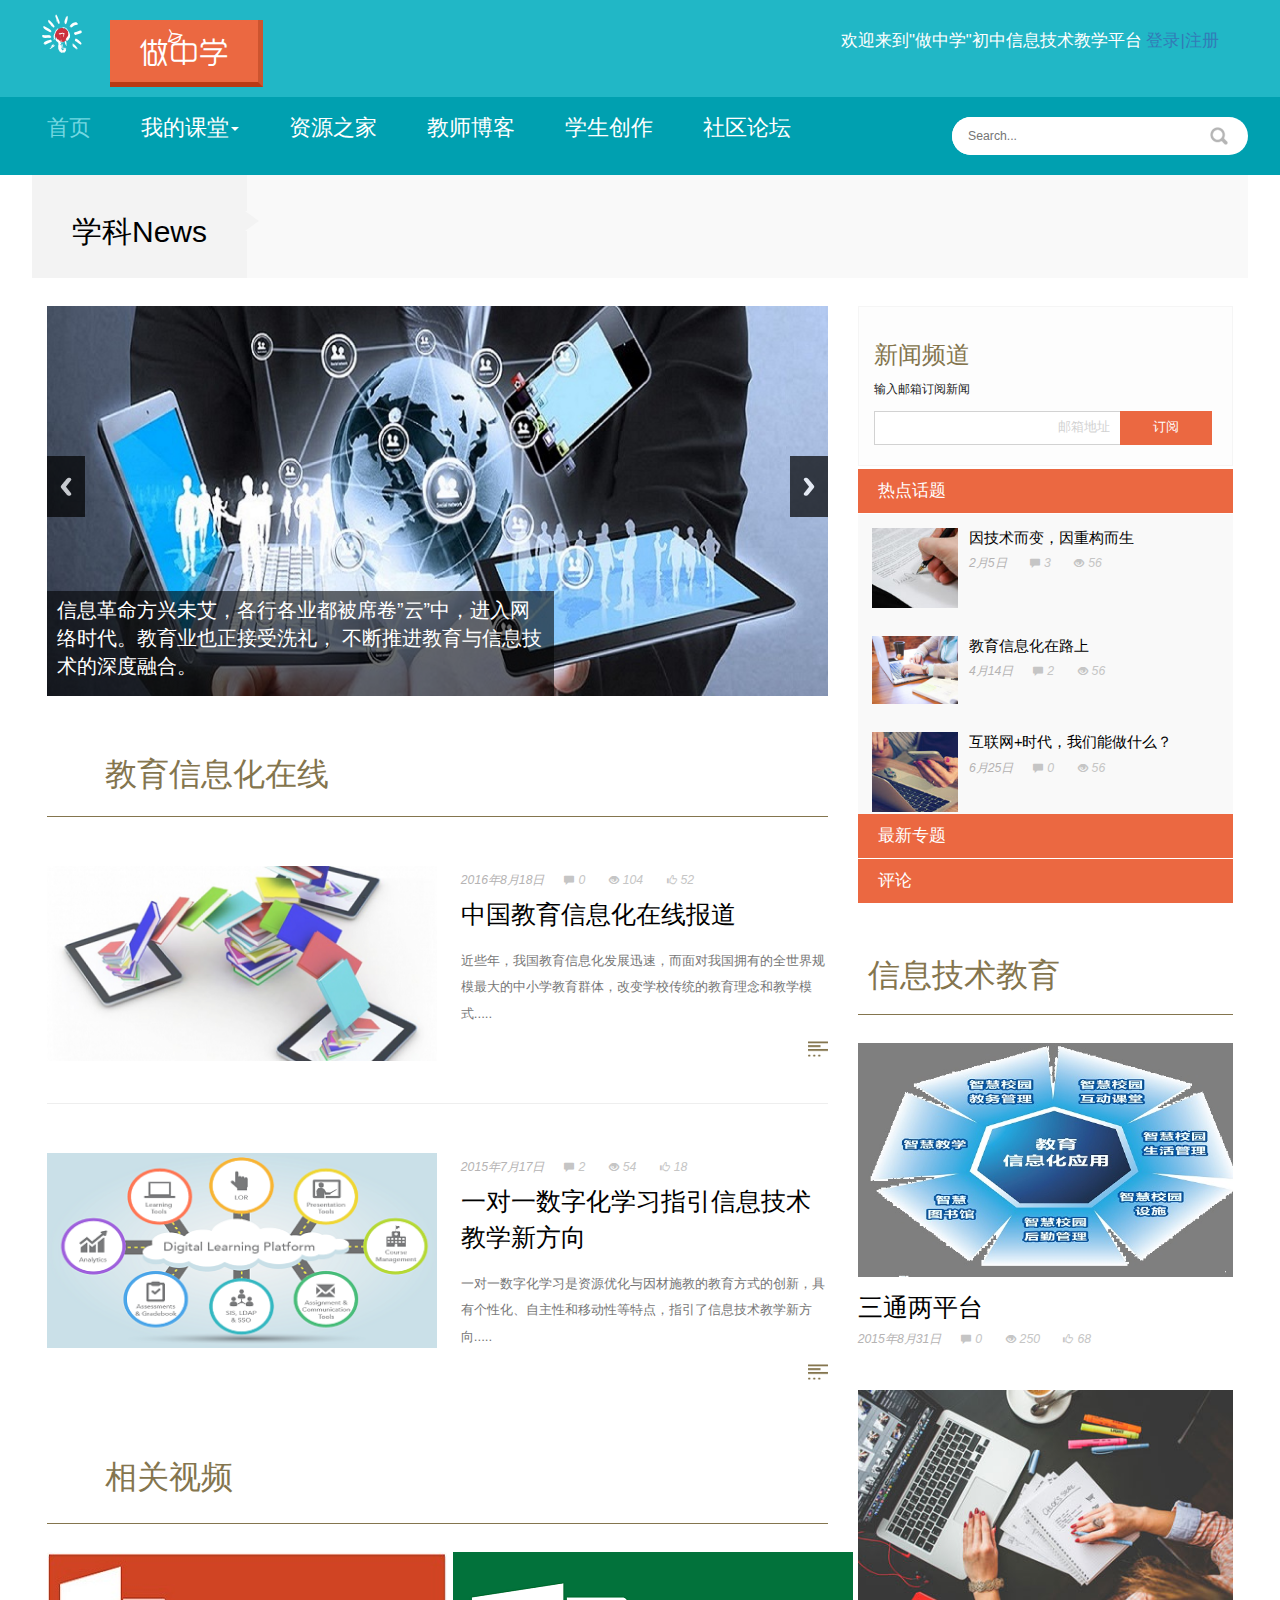
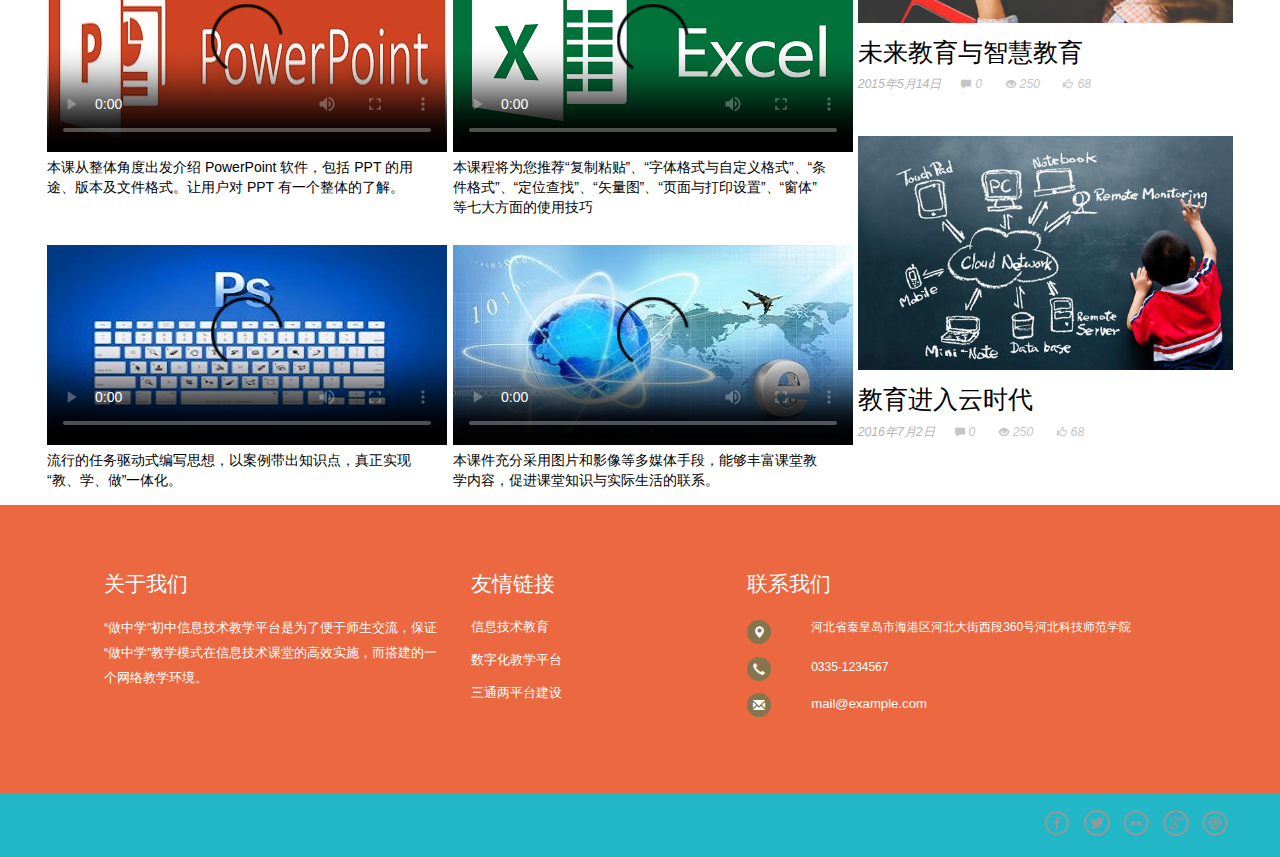
==== commit 06023241: "learning by doing" ====
--- a/index.html
+++ b/index.html
@@ -7,11 +7,14 @@
 <meta name="viewport" content="width=device-width, initial-scale=1, maximum-scale=1">
 
 <link href="css/styleNav.css" rel="stylesheet" type="text/css" media="all" />
+	<link href="css/style.css" rel="stylesheet" type="text/css" media="all" />
 <link rel="stylesheet" type="text/css" href="css/bootstrap.css">
 <script type="text/javascript" src="js/jquery.min.js"></script>
 <script src="js/owl.carousel.js"></script>
 <script type="text/javascript" src="js/jquery.slidepanel.setup.js"></script>
-<link href="css/style.css" rel="stylesheet" type="text/css" media="all" />
+	<link href="css/owl.carousel.css" rel="stylesheet">
+	<link rel="stylesheet" type="text/css" href="css/magnific-popup.css">
+
 <script>
 		$(document).ready(function() {
 			$("#owl-demo").owlCarousel({
@@ -103,7 +106,7 @@
 					</div>
 					<nav id="menu-left">
 						<ul>
-							<li><a href="index.html#/home" ng-click="hide()">首页</a></li>
+							<li><a href="index.html#/home">首页</a></li>
 							<li class="dropdown">
 								<a href="index.html#" class="dropdown-toggle " data-toggle="dropdown">我的课堂<b class="caret"></b></a>
 								<ul class="dropdown-menu">
@@ -201,7 +204,7 @@
 <div class="footer-bottom">
 	<div class="wrap">
 		<div class="copyrights col-md-6">
-			<p>Copyright &copy; 2015.Company name All rights reserved.<a target="_blank" href="http://www.cssmoban.com/">&#x7F51;&#x9875;&#x6A21;&#x677F;</a></p>
+			<p><a href="#">做中学初中信息技术教学平台</a></p>
 		</div>
 		<div class="footer-social-icons col-md-6">
 			<ul>
--- a/css/styleNav.css
+++ b/css/styleNav.css
@@ -98,6 +98,7 @@
 	-moz-transition: all 0.3s ease-in-out;
 	-o-transition: all 0.3s ease-in-out;
 	transition: all 0.3s ease-in-out;
+	z-index: 10000;
 }
 .h_menu ul li a:hover{
 	color: #74D7E1;
@@ -254,7 +255,7 @@
 
 /**********services***********/
 .Recent-wroks{
-	margin: 4% 0;
+	margin: 30px 0;
 }
 .Recent-wrok{
 	text-align:center;
